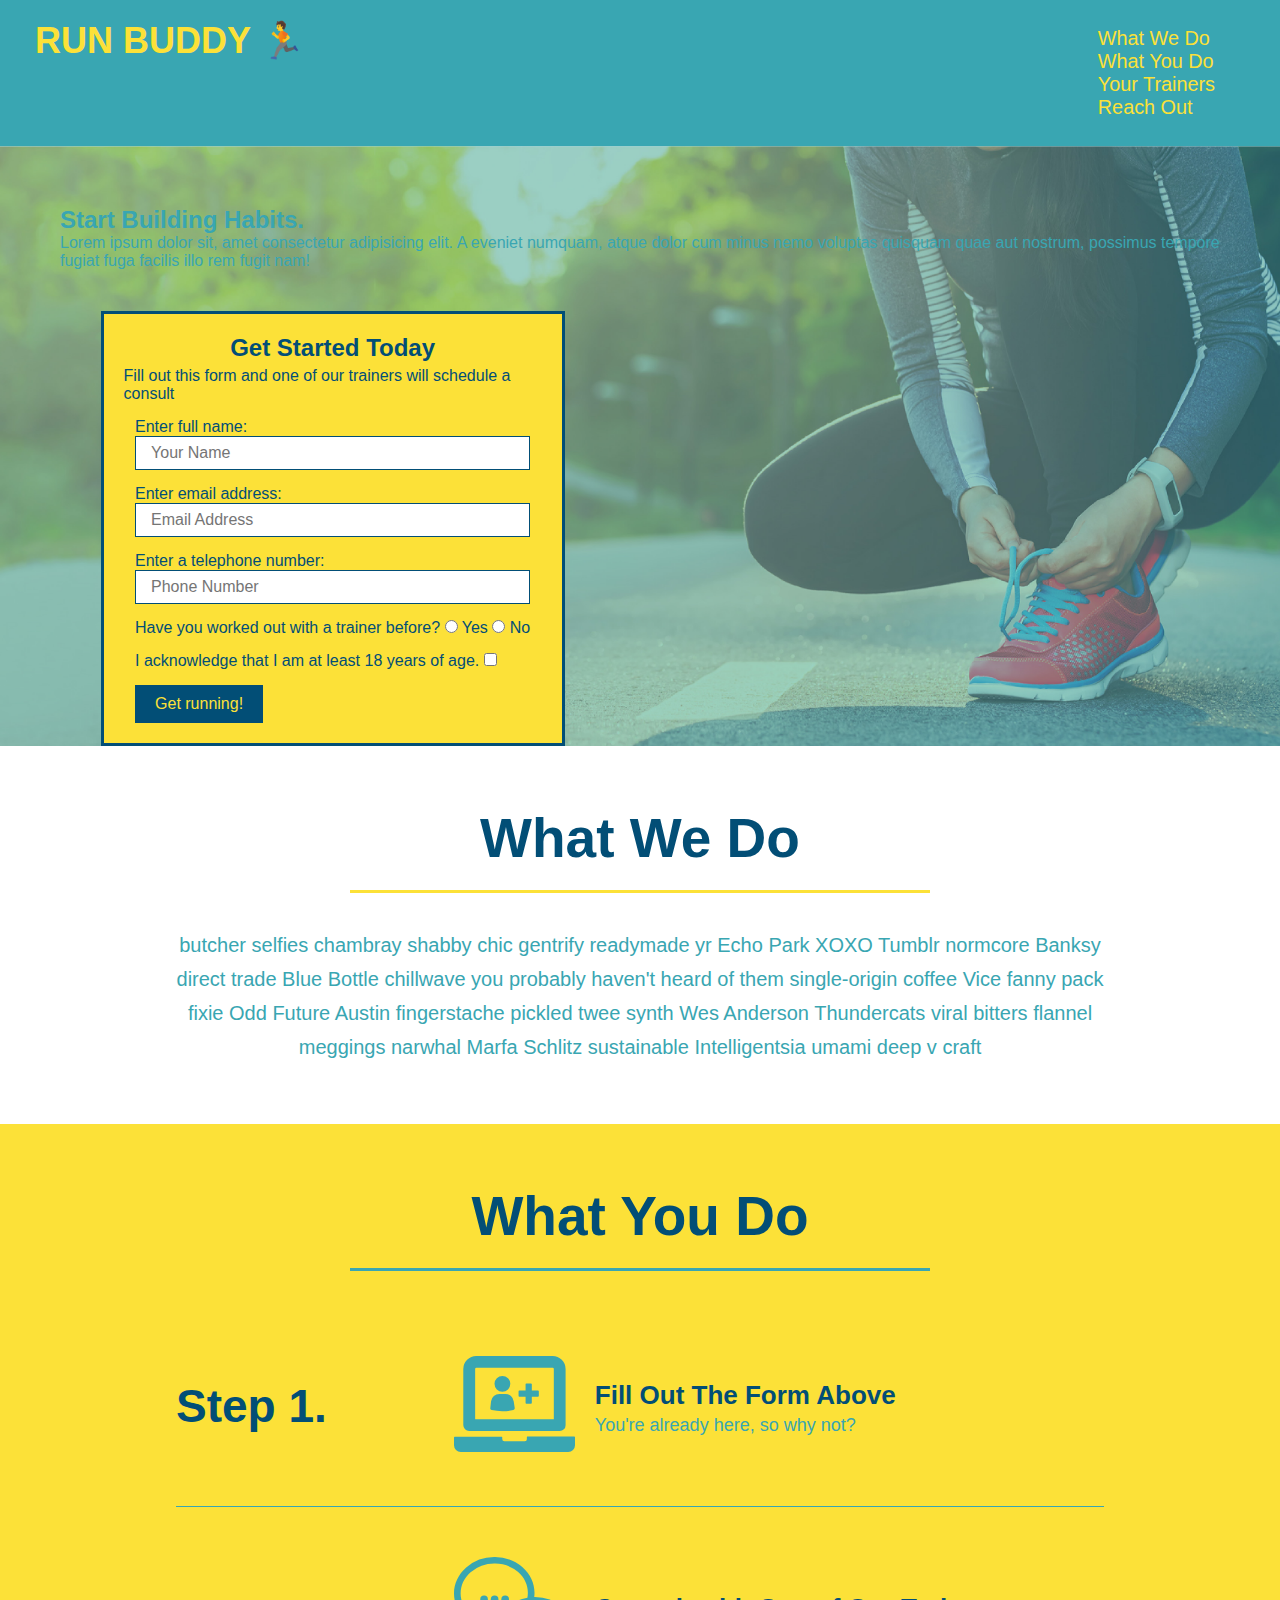
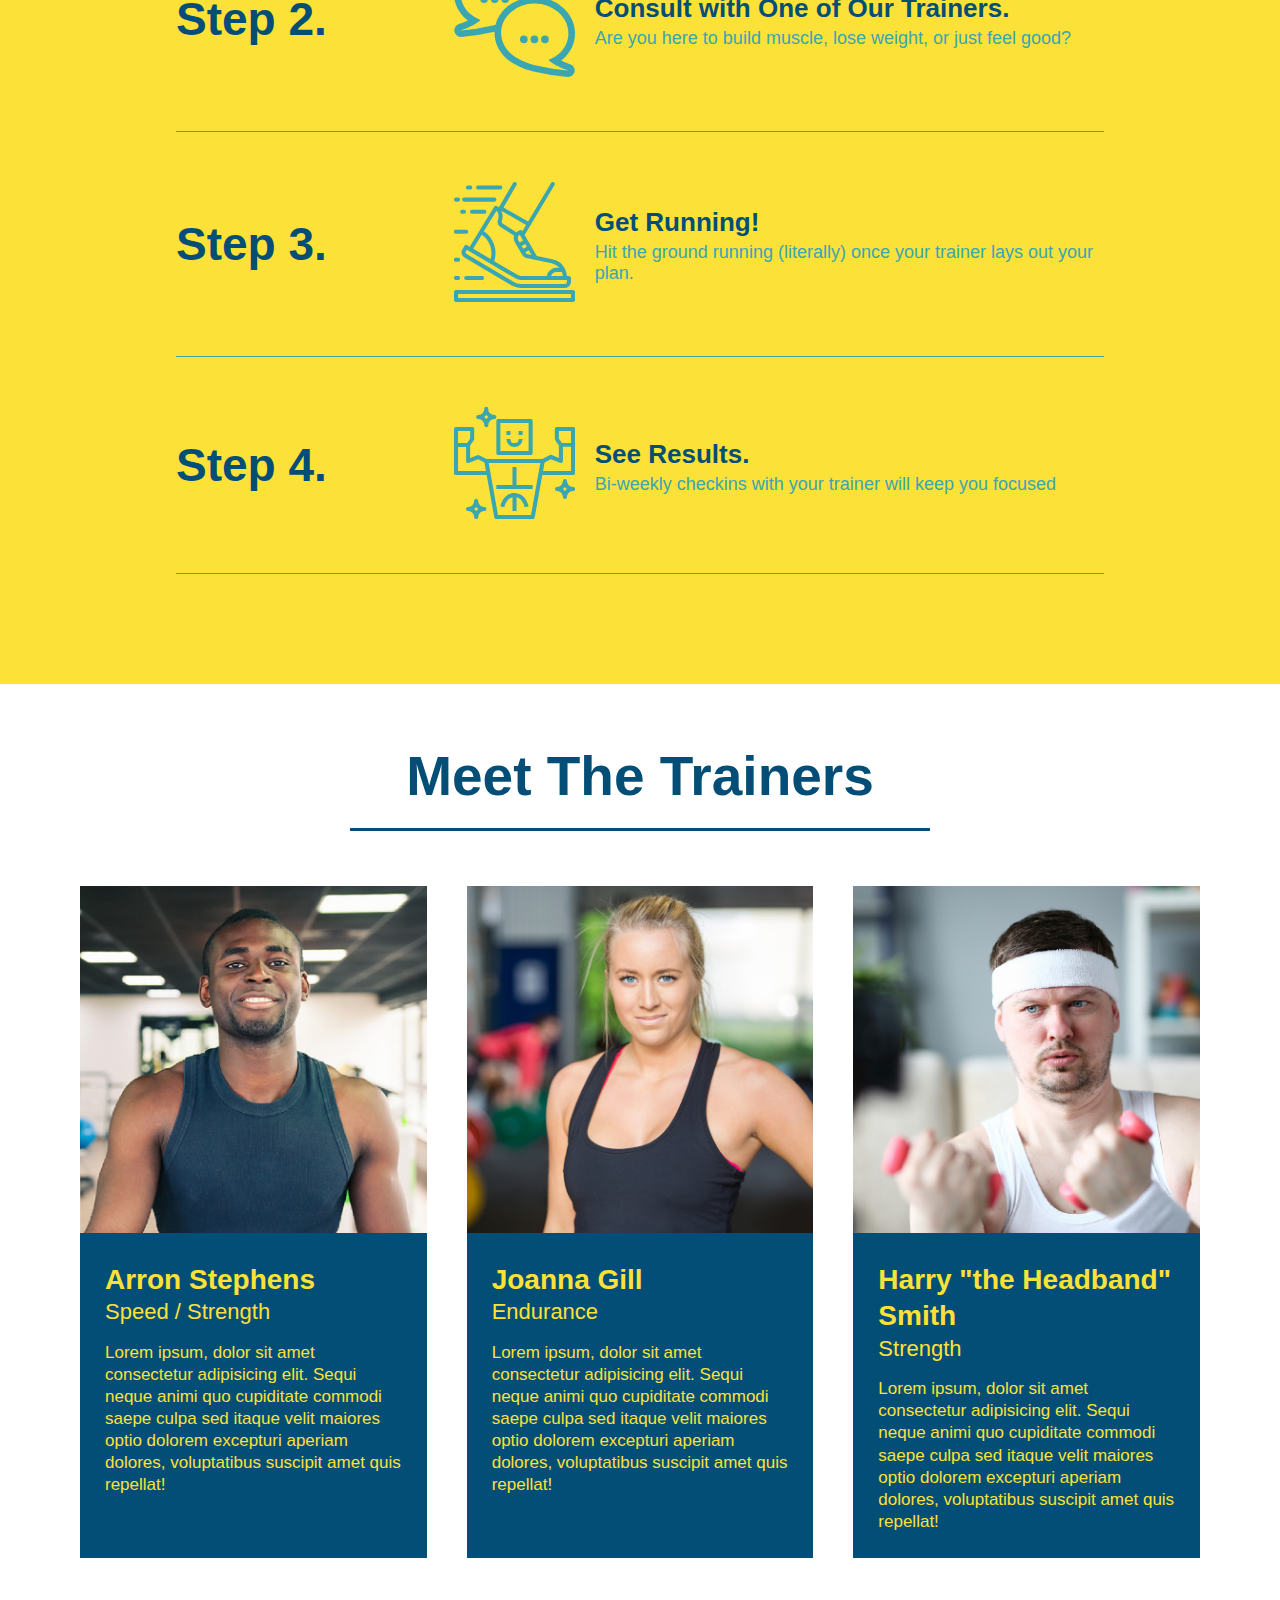
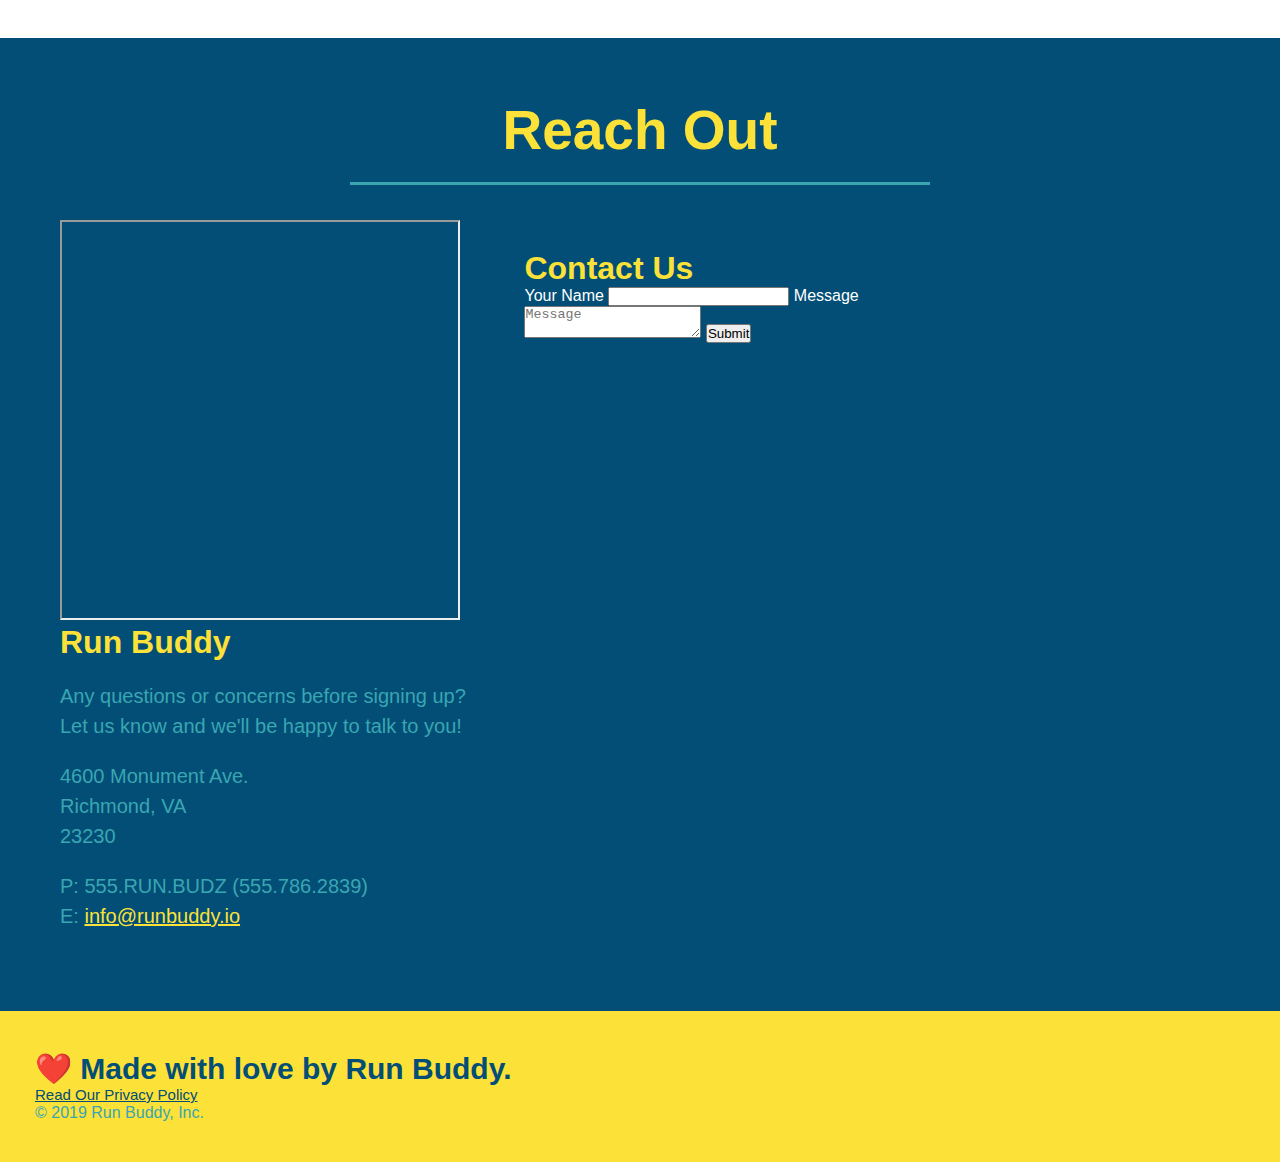
==== index.html @ 7b336208 "add flexbox to trainers" ====
<!DOCTYPE html>
<Html lang="en">
    <head>
      <meta charset="UTF-8" />
      <title>Run Buddy</title> 
     
    </head>

    <link rel="stylesheet" href="./assets/css/style.css"/>

        
    <body>
       
    <header>  
     <h1> 
        <a href="/">RUN BUDDY 🏃</a>
    </h1>
     <nav>
         <ul>
             <li>
                 <a href="#what-we_do">What We Do</a>
            </li>
            <li>
                <a href="#what-you-do">What You Do</a>
            </li>
            <li>
                <a href="#your-trainers">Your Trainers</a>
            </li>
            <li>
                <a href="#reach-out">Reach Out</a>
            </li>
         </ul>
     </nav>
    </header>

    <section class="hero">
        <div class=""hero-cta">
        <h2> Start Building Habits.</h2>
        <p>
          Lorem ipsum dolor sit, amet consectetur adipisicing elit. A eveniet numquam, atque dolor cum minus nemo voluptas quisquam quae aut nostrum, possimus tempore fugiat fuga facilis illo rem fugit nam!
         </p>
        </div>
        <div class="hero-form">
            <h3>Get Started Today</h3>

            <p>Fill out this form and one of our trainers will schedule a consult</p>
        
          <form>
            <label for="name">Enter full name:</label>
            <input type="text" placeholder="Your Name" name="name" id="name" class="form-input">

            <label for="email">Enter email address:</label>
            <input type="text" placeholder="Email Address" name="email" id="email" class="form-input">

            <label for="phone">Enter a telephone number:</label>
            <input type="text" placeholder="Phone Number" name="phone" id="phone" class="form-input">
            
            Have you worked out with a trainer before?
              <input type="radio" name=""trainer-confirm" id=""trainer-yes" />
              <label for=" "trainer-yes">Yes</label></label>
              <input type="radio" name="trainer-confirm" id="trainer-no" />
              <label for="trainer-no">No</label>
            </p>
            <p>
            <label for="checkbox" >
             I acknowledge that I am at least 18 years of age.
            </label>
            <input type="checkbox" name="age-confirm" id="checkbox" />
             </p>
              <button type="submit">
                Get running!
              </button>
        </form>  
        </div>           
    </section>
           
         
    <section id="what-you-do" class="intro">
      <div class="flex-row">
      <h2 class="section-title primary-border">What We Do</h2>
      </div>
      <div class="flex-row">
        <p>
          butcher selfies chambray shabby chic gentrify readymade yr Echo Park XOXO Tumblr normcore Banksy direct trade Blue Bottle chillwave you probably haven't heard of them single-origin coffee Vice fanny pack fixie Odd Future Austin fingerstache pickled twee synth Wes Anderson Thundercats viral bitters flannel meggings narwhal Marfa Schlitz sustainable Intelligentsia umami deep v craft
        </p>
      </div>
    </section>
    
    <section id="what-you-do" class="steps">
      <div class="flex-row">
      <h2 class="section-title secondary-border">What You Do</h2>
      </div>  

        <div class="step">
          <h3>Step 1.</h3>
          <div class="step-info">
            <div class="step-img">
              <img src="./assets/images/step-1.svg" alt="" />
            </div>
            <div class="step-text">
              <h4>Fill Out The Form Above</h4>
              <p>You're already here, so why not?</p>
            </div>
          </div>
        </div>
    
        <div class="step">
            <h3>Step 2. </h3>
            <div class="step-info">
              <div class="step-img">
                <img src="./assets/images/step-2.svg" alt="" />
              </div>
          <div class="step-text">    
            <h4>Consult with One of Our Trainers.</h4>
            <p>Are you here to build muscle, lose weight, or just feel good?</p>
          </div>
         </div> 
        </div>

        <div class="step">
          <h3>Step 3.</h3>
           <div class="step-info">
             <div class="step-img">
              <img src="./assets/images/step-3.svg" alt="" />
             </div>
           <div class="step-text"> 
             <h4>Get Running!</h4>
             <p>Hit the ground running (literally) once your trainer lays out your plan.</p>
          </div>
         </div>
         </div>
                   
          <div class="step">
            <h3>Step 4.</h3>
             <div class="step-info">
               <div class="step-img">
                <img src="./assets/images/step-4.svg" alt="" />
               </div>
              <div class="step-text"> 
               <h4>See Results.</h4> 
            <p>Bi-weekly checkins with your trainer will keep you focused</p>
          </div>
        </div>
        </div>

      </section>

   
    <section id="your-trainers">
    <h2 class="section-title primary-boarder">Meet The Trainers</h2>
    
    <div class="trainers"> 
      <article class="trainer">
      <img src="./assets/images/trainer-1.jpg" alt="Arron Stephens in his workout clothes, ready to pump iron" />
      <div class="trainer-bio">
        <h3 class="trainer-name">Arron Stephens</h3>
        <h4 class="trainer-role">Speed / Strength</h4>
        <p>
          Lorem ipsum, dolor sit amet consectetur adipisicing elit. Sequi neque animi quo cupiditate commodi saepe culpa sed
          itaque velit maiores optio dolorem excepturi aperiam dolores, voluptatibus suscipit amet quis repellat!
        </p>
      </div>
          </article>
      
          

     <article class="trainer">
      <img src="./assets/images/trainer-2.jpg" alt="Joanna Gill cooling off after a workout" />
      <div class="trainer-bio">
        <h3 class="trainer-name">Joanna Gill</h3>
        <h4 class="trainer-role">Endurance</h4>
        <p>
        Lorem ipsum, dolor sit amet consectetur adipisicing elit. Sequi neque animi quo cupiditate commodi saepe culpa sed
       itaque velit maiores optio dolorem excepturi aperiam dolores, voluptatibus suscipit amet quis repellat!
        </p>
       </div>
       </article>

     <article class="trainer">
     <img src="./assets/images/trainer-3.jpg" alt="Harry Smith wearing a headband and lifting comically small pink weights" />
      <div class="trainer-bio">
        <h3 class="trainer-name">Harry "the Headband" Smith</h3>
        <h4 class="trainer-role">Strength</h4>
        <p>
        Lorem ipsum, dolor sit amet consectetur adipisicing elit. Sequi neque animi quo cupiditate commodi saepe culpa sed
        itaque velit maiores optio dolorem excepturi aperiam dolores, voluptatibus suscipit amet quis repellat!
        </p>
      </div>
      </article>
         

    </section>

    <section id="reach-out" class="contact">
      <div class="flex-row">
      <h2 class="section-title secondary-border">
        Reach Out
      </h2>
    </div>
  </div>


      <div class=""contact-form">
        
      <div class="contact-info">       
        <iframe src="https://www.google.com/maps/embed?pb=!1m18!1m12!1m3!1d3162.1993518783265!2d-77.49518338440393!3d37.57392317979649!2m3!1f0!2f0!3f0!3m2!1i1024!2i768!4f13.1!3m3!1m2!1s0x89b1140d33030b47%3A0x11e197090e934dd6!2s4600%20Monument%20Ave%2C%20Richmond%2C%20VA%2023230!5e0!3m2!1sen!2sus!4v1646507983132!5m2!1sen!2sus"></iframe>
        <div>
        <h3> Contact Us</h3>
         <form>
         <label for="contact-name">Your Name</label>
         <input type="text" id="contact-name" placeholder=""Your Name"/>
  
         <label for="contact-message">Message</label>
         <textarea id="contact-message" placeholder="Message"></textarea>
  
         <button type="submit">Submit</button>
  
           </form>
          </div>
          
        <h3>Run Buddy</h3>
        <p>
          Any questions or concerns before signing up? 
          <br/>
          Let us know and we'll be happy to talk to you!
        </p>

        <address>
          4600 Monument Ave. <br/>
          Richmond, VA <br/>
          23230
       </address> 

        <p>
          P: 555.RUN.BUDZ (555.786.2839)<br/>
          E: <a href=mailto://info@runbuddy.io>info@runbuddy.io</a>
        </p>
        

        </div>
      </div>
    </section>

    <footer>
          <h2>❤️ Made with love by Run Buddy.</h2>
            <div>
            <a href="#">Read Our Privacy Policy</a><br/>
            &copy; 2019 Run Buddy, Inc.
         </div>
         </footer> 
        </h2>
    </footer>
    </body>
</Html>
---- assets/css/style.css ----
* {
  box-sizing: border-box;
  margin: 0;
  padding: 0;
}

body {
  color: #39a6b2;
  font-family: Helvetica, Arial, sans-serif;
}


header {
    width: 100%;
    padding: 20px 35px;
    background-color: #39a6b2;
    display: flex;
    justify-content: space-between;
    flex-wrap: wrap;
}

header h1 {
  font-weight: bold;
  margin: 0;
  font-size: 36px;
  color: #fce138
  }

  header a {
    text-decoration: none;
    color: #fce138;
  } 

header nav {
  margin: 7px 0;
}

header nav ul li {
  display: flex;
  flex-wrap: wrap;
  justify-content: space-between;
  align-items: center;
  list-style: none;
}

header nav ul li a {
  margin: 0 30px;
  font-weight: lighter;
  font-size: 1.55vw;
}

footer {
  background: #fce138;
  width: 100%;
  padding: 40px 35px;
  flex-wrap: wrap;
  justify-content: space-between;
}

footer h2 {
  color: #024e76;
  font-size: 30px;
  margin: 0;
}

footer span {
  line-height: 1.5;
  font-size: 15px;
}

footer a {
  color: #024e76;
  font-size: 15px;
}

section {
  padding: 60px;
}

.hero {
  background-image: url('../images/hero-bg.jpg');
  background-size: cover;
  background-position: center;
  height: 600px;
}

.hero-form {
  border: 3px solid #024e76;
  background-color: #fce138;
  padding: 20px;
  color: #024e76;
  display: flex;
  justify-content: center;
  flex-wrap: wrap;
  width: 40%;
  margin: 3.5%;
}

.hero-form h3 {
  font-size: 24px;
  margin: 0;
}
.hero-form p {
  margin: 5px 0 15px 0;
}

.form-input {
  border: 1px solid #024e76;
  display: block;
  padding: 7px 15px;
  font-size: 16px;
  color: #024e76;
  width: 100%;
  margin-bottom: 15px; 
}

.hero-form button {
  color: #fce138;
  background-color: #024e76;
  border: none;
  padding: 10px 20px;
  font-size: 16px;
} 

.hero-cta {
  width: 35%;
  text-align: right;
  margin: 3.5%;
  color: #fff;
  font-size: 18px;
  line-height: 1.3;
}

.hero-cta h2 {
  font-style: italic;
  font-size: 55px;
  color: #fce138;
}

.section-title {
  font-size: 55px;
  border-bottom: 3px solid;
  color: #024e76;
  padding-bottom: 20px;
  text-align: center;
  margin: 0 auto 35px auto;
  width: 50%;
}

.primary-border {
  border-color: #fce138;
}

.secondary-border {
  border-color: #39a6b2;
}


.intro p {
  line-height: 1.7;
  color: #39a6b2;
  width: 80%;
  margin: 0 auto;
  font-size: 20px;
  text-align: center;
}

.steps { 
  background: #fce138;
}

.step {
  margin: 50px auto;
  padding-bottom: 50px;
  width: 80%;
  border-bottom: 1px solid #39a6b2;
  display: flex;
  flex-wrap: wrap;
  align-items: center;
  justify-content: space-between;
}

.step h3 {
  color: #024e76;
  font-size: 46px;
  flex: 1 30%;
  
}

.step-info {
  flex: 2 70%;
  display: flex;
  flex-wrap: wrap;
  align-items: center;
}

.step-text p {
  color: #39a6b2;
  font-size: 18px;
}

.step-text h4 {
  font-size: 26px;
  line-height: 1.5;
  color: #024e76;
}

.step-img {
  flex: 1 12%;
  margin-right: 20px;
}

.step-img img {
  max-width: 100%;
}

.step-text {
  flex: 12;
}

.trainer {
  margin:20px;
  background: #024e76;
  color: #fce138;
  flex: 1;
}

.trainers {
  width: 100%;
  margin: 0 auto;
  display: flex;
  flex-wrap: wrap;
  justify-content: space-around;
}

 .trainer img {
  width: 35%;
  width: 100%;
}

.trainer-bio {
  padding: 25px;
  line-height: 1.3;
}

.trainer-bio h3 {
  font-size: 28px;
  }

.trainer-bio h4 {
  font-weight: 200;
  font-size: 22px;
  margin-bottom: 15px;
}

.trainer-bio p {
  font-size: 17px;
  }

 .contact {
   background: #024e76;
}

.contact h2 {
  color: #fce138;
}

.contact-info iframe {
  width: 400px;
  min-height: 400px;
}

.contact-info div {
  width: 410px;
  display: inline-block;
  vertical-align: top;
  text-align: left;
  margin: 30px 0 0 60px;
  color: white;
}

.contact-info h3 {
  color: #fce138;
  font-size: 32px;
}

.contact-info p, .contact-info address {
  margin: 20px 0;
  line-height: 1.5;
  font-size: 20px;
  font-style: normal;
}

.contact-info a {
  color: #fce138;
}

.text-left {
  text-align: left;
}

.text-right {
  text-align: right;
}

.flex-row {
  display: flex;
}
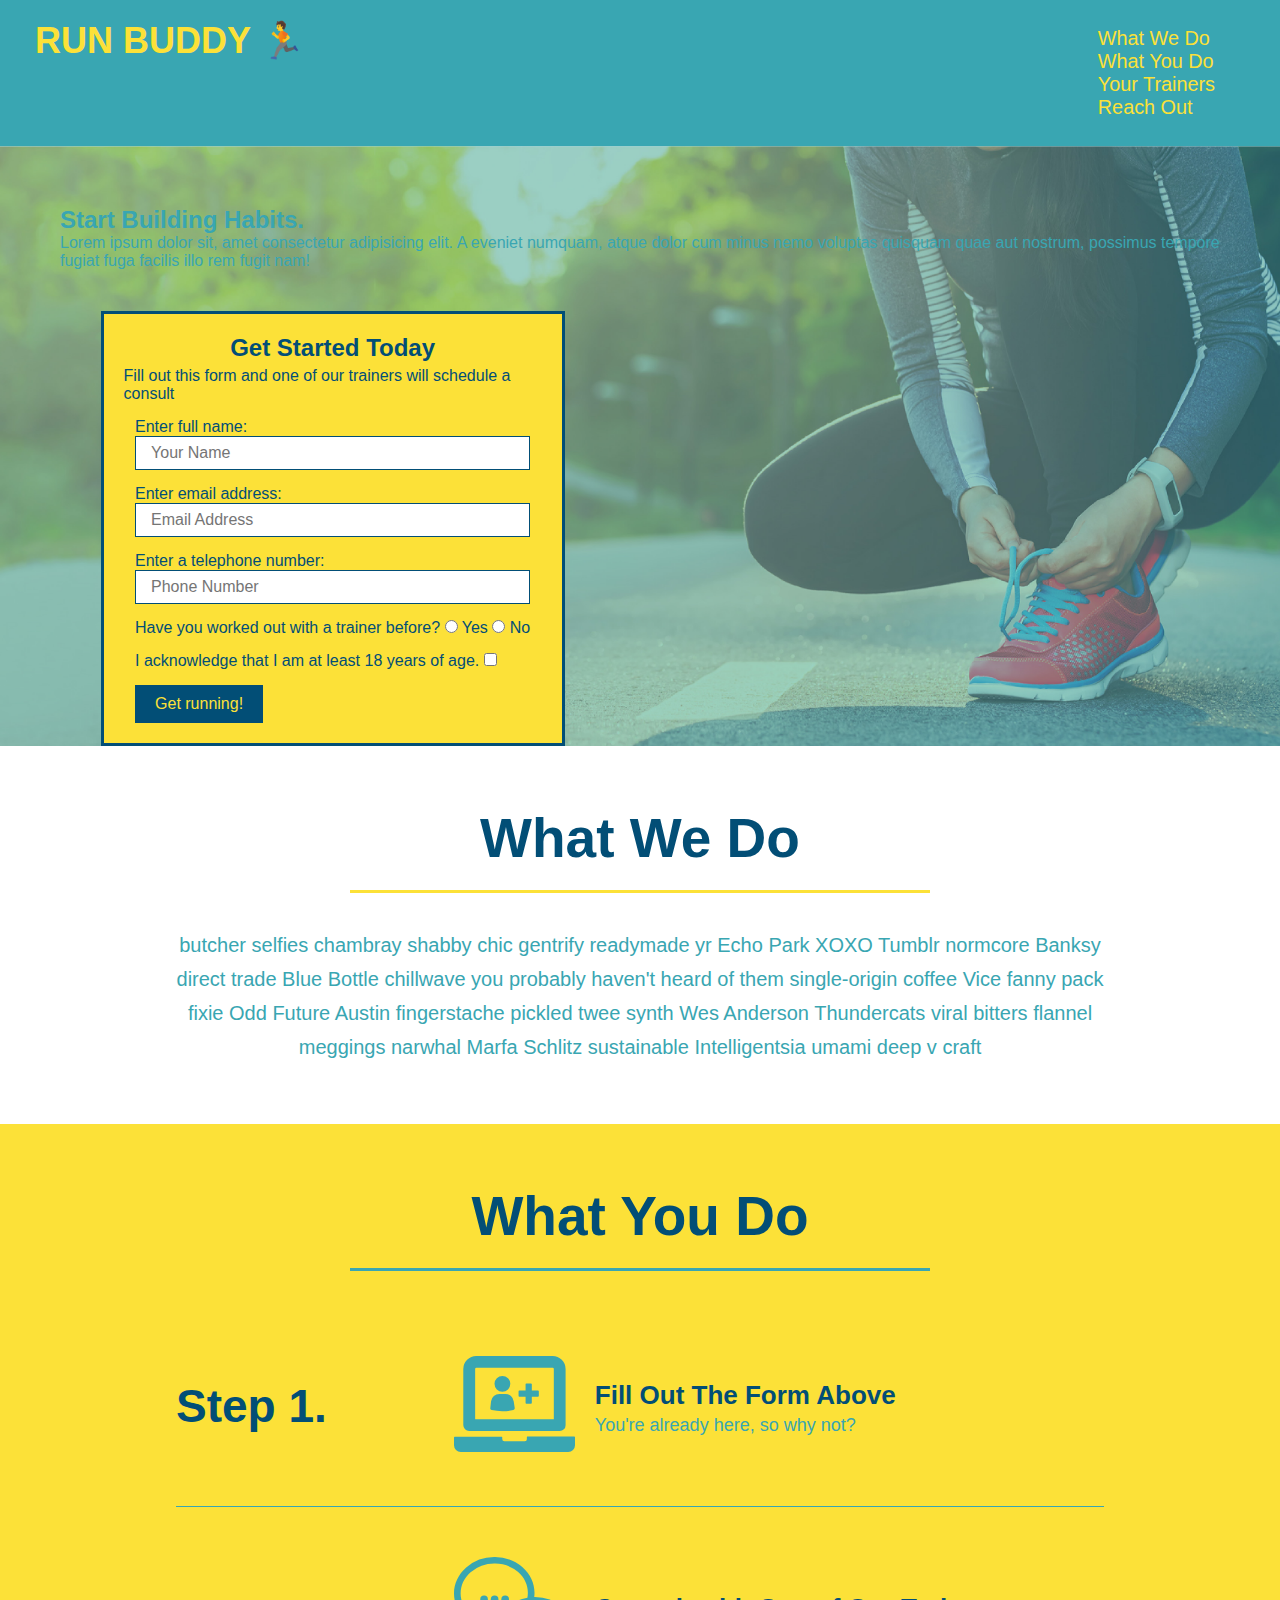
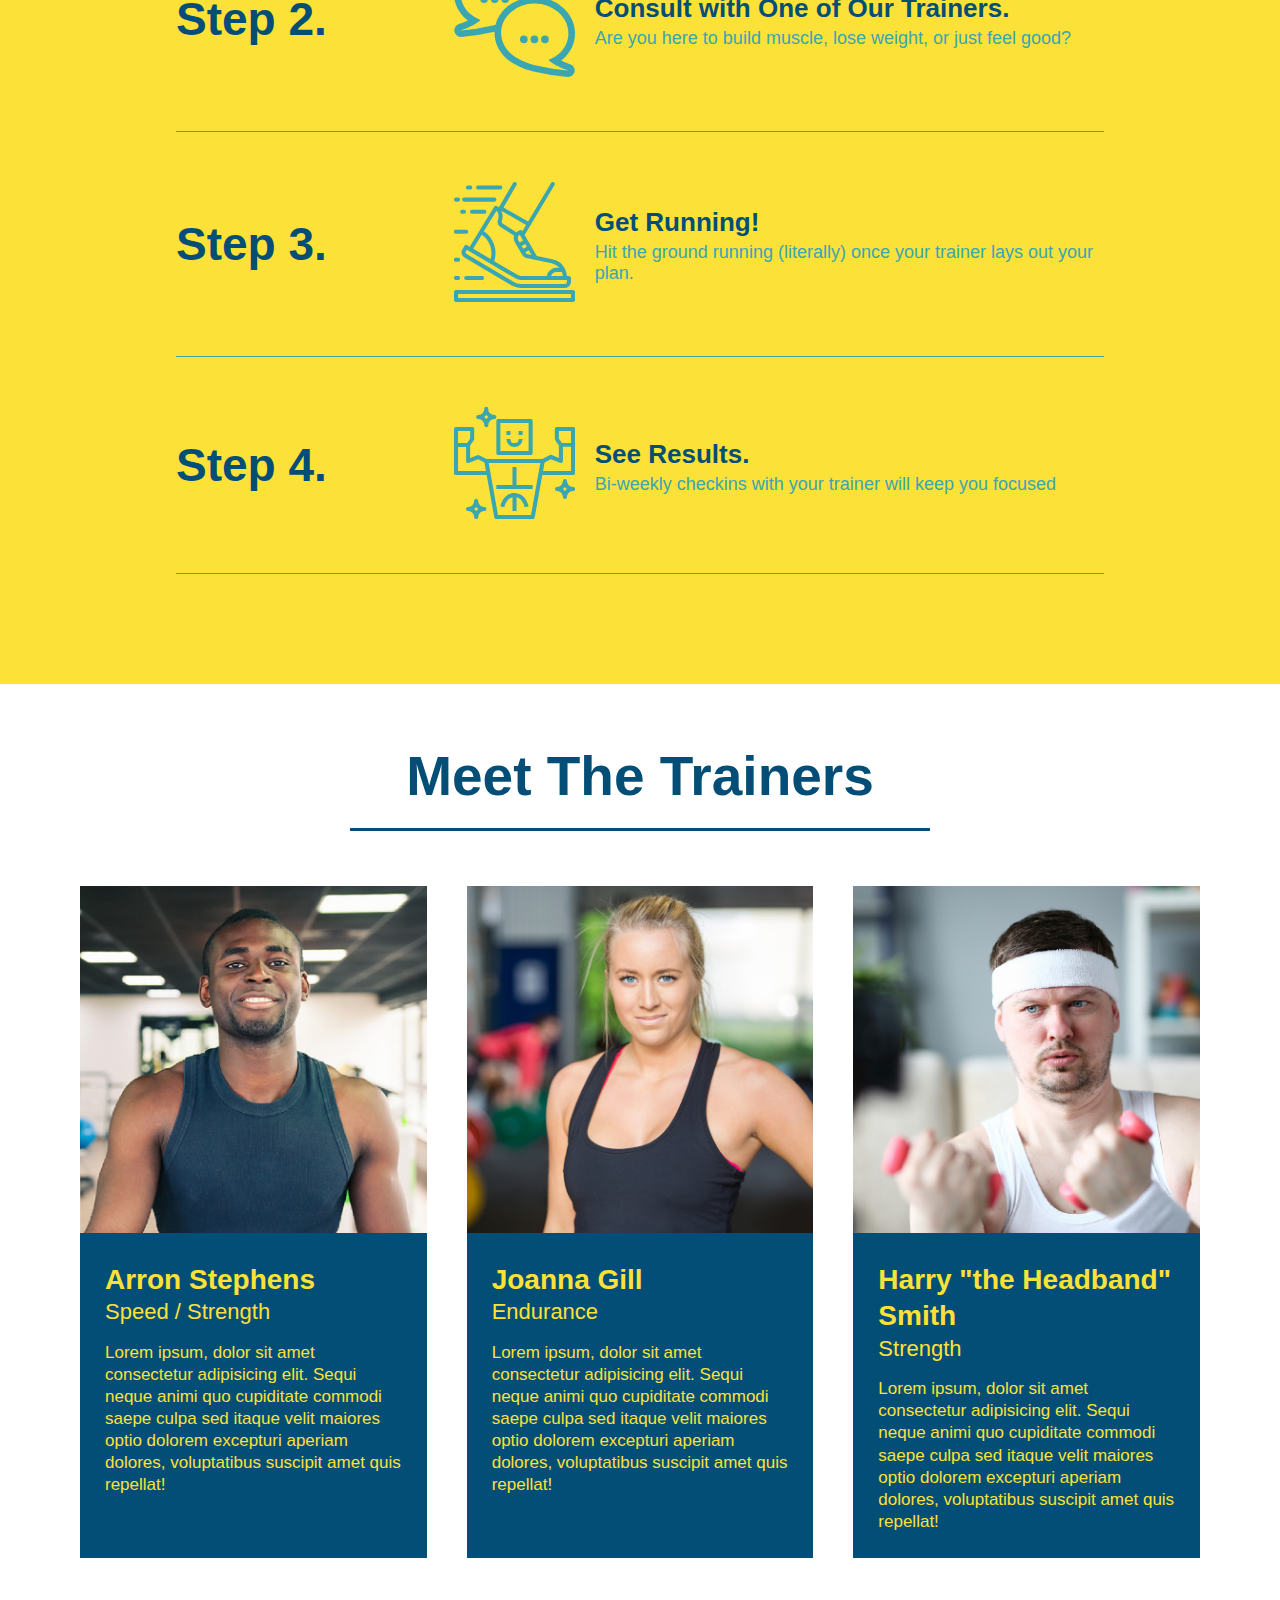
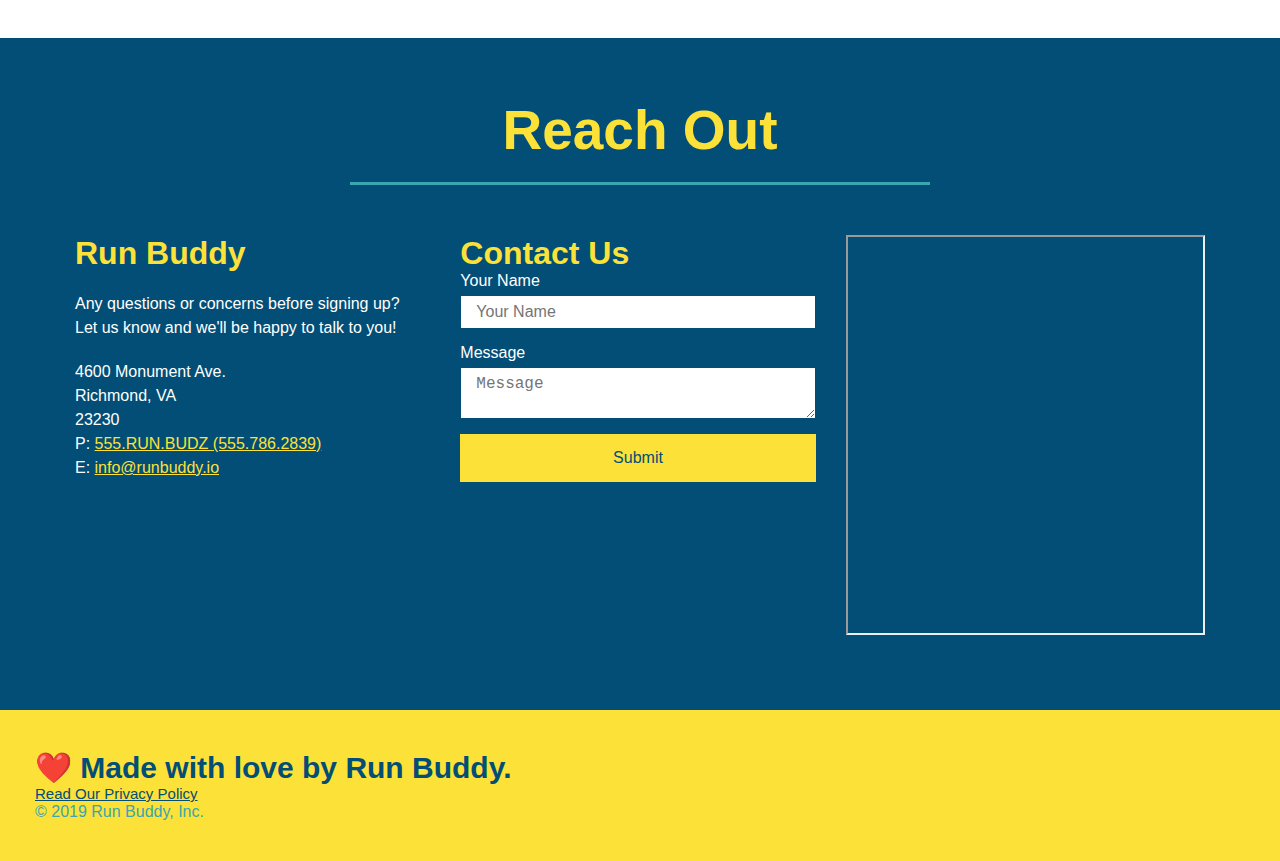
==== commit 5f464246: "add flexbox to contact" ====
--- a/index.html
+++ b/index.html
@@ -199,46 +199,48 @@
     </div>
   </div>
 
-
-      <div class=""contact-form">
-        
-      <div class="contact-info">       
-        <iframe src="https://www.google.com/maps/embed?pb=!1m18!1m12!1m3!1d3162.1993518783265!2d-77.49518338440393!3d37.57392317979649!2m3!1f0!2f0!3f0!3m2!1i1024!2i768!4f13.1!3m3!1m2!1s0x89b1140d33030b47%3A0x11e197090e934dd6!2s4600%20Monument%20Ave%2C%20Richmond%2C%20VA%2023230!5e0!3m2!1sen!2sus!4v1646507983132!5m2!1sen!2sus"></iframe>
-        <div>
-        <h3> Contact Us</h3>
-         <form>
-         <label for="contact-name">Your Name</label>
-         <input type="text" id="contact-name" placeholder=""Your Name"/>
   
-         <label for="contact-message">Message</label>
-         <textarea id="contact-message" placeholder="Message"></textarea>
-  
-         <button type="submit">Submit</button>
-  
-           </form>
-          </div>
-          
-        <h3>Run Buddy</h3>
-        <p>
-          Any questions or concerns before signing up? 
-          <br/>
-          Let us know and we'll be happy to talk to you!
-        </p>
-
-        <address>
-          4600 Monument Ave. <br/>
-          Richmond, VA <br/>
-          23230
-       </address> 
-
-        <p>
-          P: 555.RUN.BUDZ (555.786.2839)<br/>
-          E: <a href=mailto://info@runbuddy.io>info@runbuddy.io</a>
-        </p>
-        
-
-        </div>
-      </div>
+        <div class="contact-info">
+          <div>
+            <h3>Run Buddy</h3>
+            <p>
+              Any questions or concerns before signing up?
+              <br />
+              Let us know and we'll be happy to talk to you!
+            </p>
+        
+            <address>
+              4600 Monument Ave. <br />
+              Richmond, VA <br />
+              23230 <br />
+              P: <a href="tel:555.786.2839">555.RUN.BUDZ (555.786.2839)</a><br />
+              E: <a href="mailto://info@runbuddy.io">info@runbuddy.io</a>
+            </address>
+              
+          </div>
+        
+          <div class="contact-form">
+          <div>
+            <h3>Contact Us</h3>
+            <form>
+              <label for="contact-name">Your Name</label>
+              <input type="text" id="contact-name" placeholder="Your Name" />
+        
+              <label for="contact-message">Message</label>
+              <textarea id="contact-message" placeholder="Message"></textarea>
+        
+              <button type="submit">Submit</button>
+            </form>
+          </div>
+          </div>
+        
+        <iframe src="https://www.google.com/maps/embed?pb=!1m18!1m12!1m3!1d3162.1993518783265!2d-77.49518338440393!3d37.57392317979649!2m3!1f0!2f0!3f0!3m2!1i1024!2i768!4f13.1!3m3!1m2!1s0x89b1140d33030b47%3A0x11e197090e934dd6!2s4600%20Monument%20Ave%2C%20Richmond%2C%20VA%2023230!5e0!3m2!1sen!2sus!4v1646507983132!5m2!1sen!2sus">
+          </iframe>
+        </iframe>
+        </div>
+        </div>
+      </div>
+       
     </section>
 
     <footer>
--- a/assets/css/style.css
+++ b/assets/css/style.css
@@ -266,18 +266,20 @@
 }
 
 .contact-info iframe {
-  width: 400px;
-  min-height: 400px;
+   min-height: 400px;
+   flex: 1;
+   justify-content: space-between;
+}
+
+.contact-info {
+  display: flex;
+  justify-content: space-between;
+  flex-wrap: wrap;
 }
 
 .contact-info div {
-  width: 410px;
-  display: inline-block;
-  vertical-align: top;
-  text-align: left;
-  margin: 30px 0 0 60px;
-  color: white;
-}
+   color: white;
+  }
 
 .contact-info h3 {
   color: #fce138;
@@ -287,7 +289,7 @@
 .contact-info p, .contact-info address {
   margin: 20px 0;
   line-height: 1.5;
-  font-size: 20px;
+  font-size: 16px;
   font-style: normal;
 }
 
@@ -295,12 +297,30 @@
   color: #fce138;
 }
 
-.text-left {
-  text-align: left;
-}
-
-.text-right {
-  text-align: right;
+.contact-info > * {
+  flex: 1;
+  margin: 15px;
+}
+
+.contact-info input, .contact-form textarea {
+  border: 1px solid #024e76;
+  display: block;
+  padding: 7px 15px;
+  font-size: 16px;
+  color: #024e76;
+  width: 100%;
+  margin-bottom: 15px;
+  margin-top: 5px;
+}
+
+.contact-form button {
+  width: 100%;
+  border: none;
+  background: #fce138;
+  color: #024e76;
+  text-align: center;
+  padding: 15px 0;
+  font-size: 16px; 
 }
 
 .flex-row {
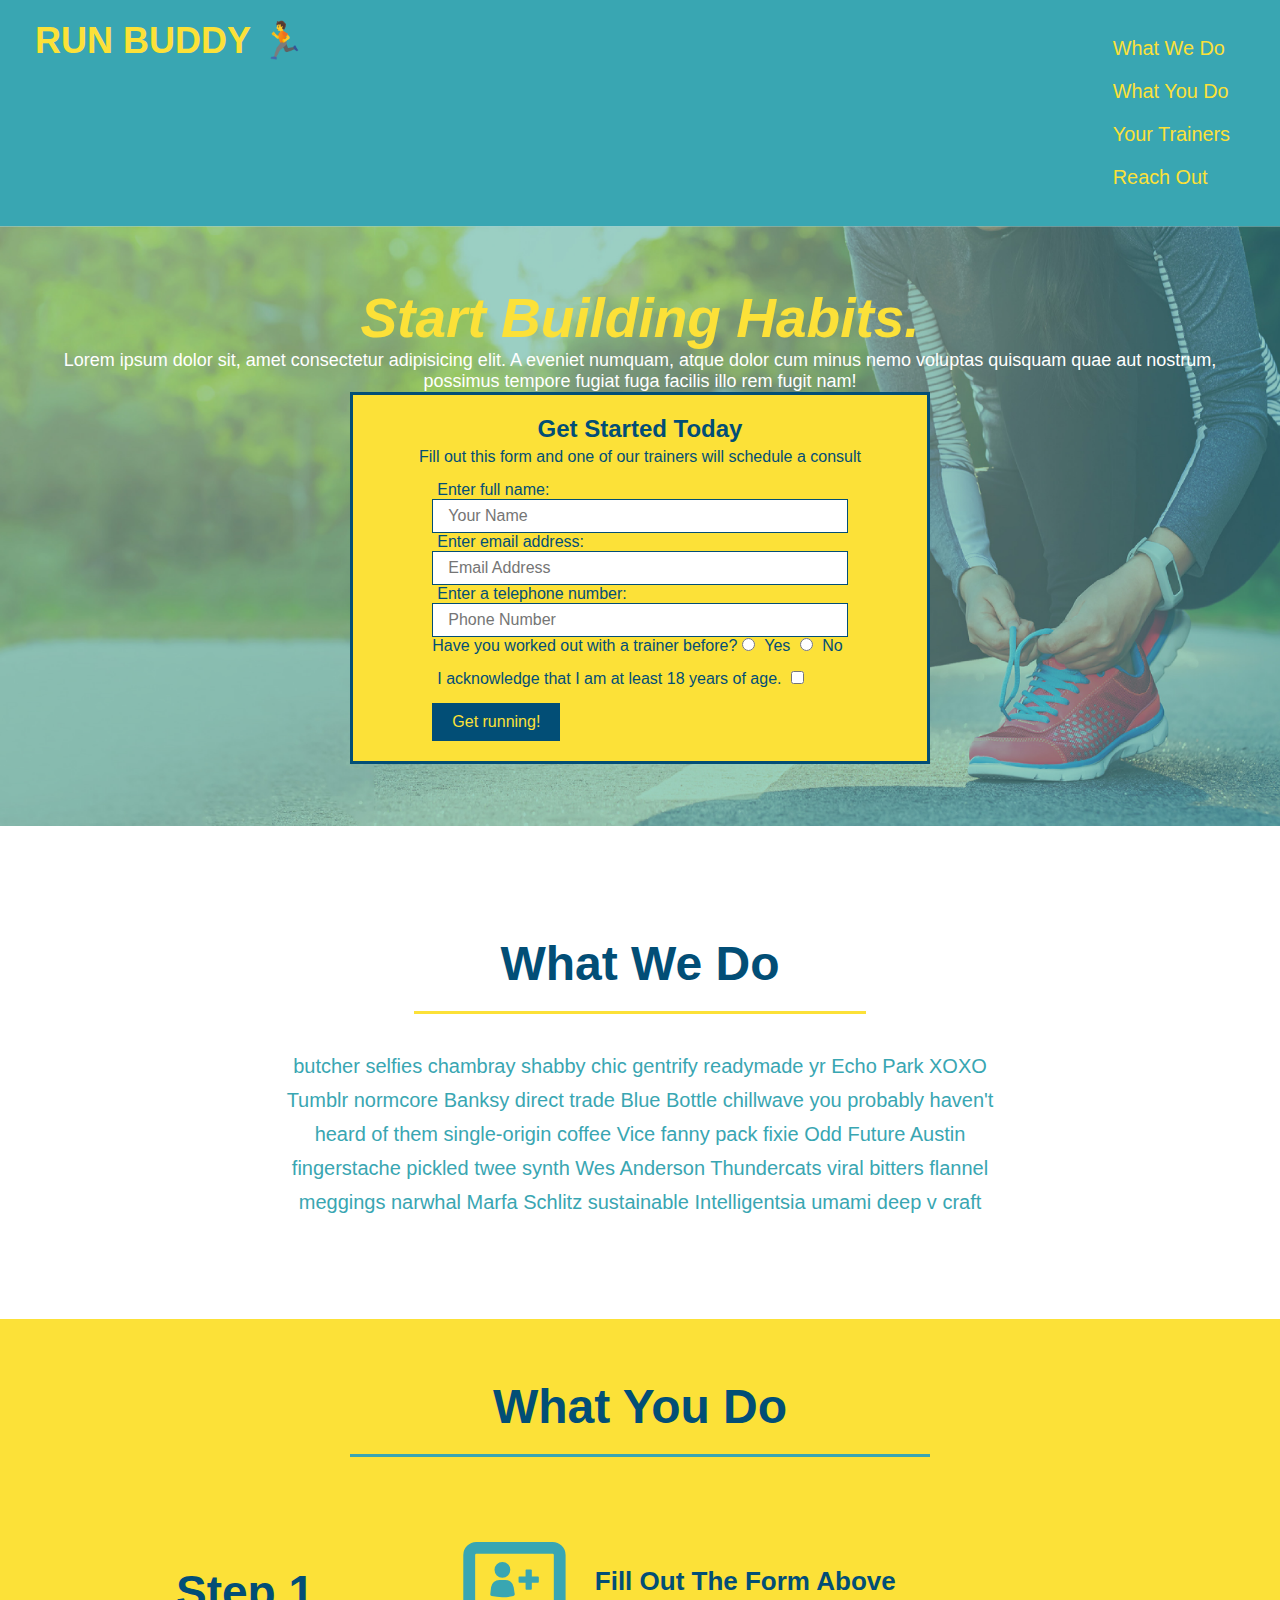
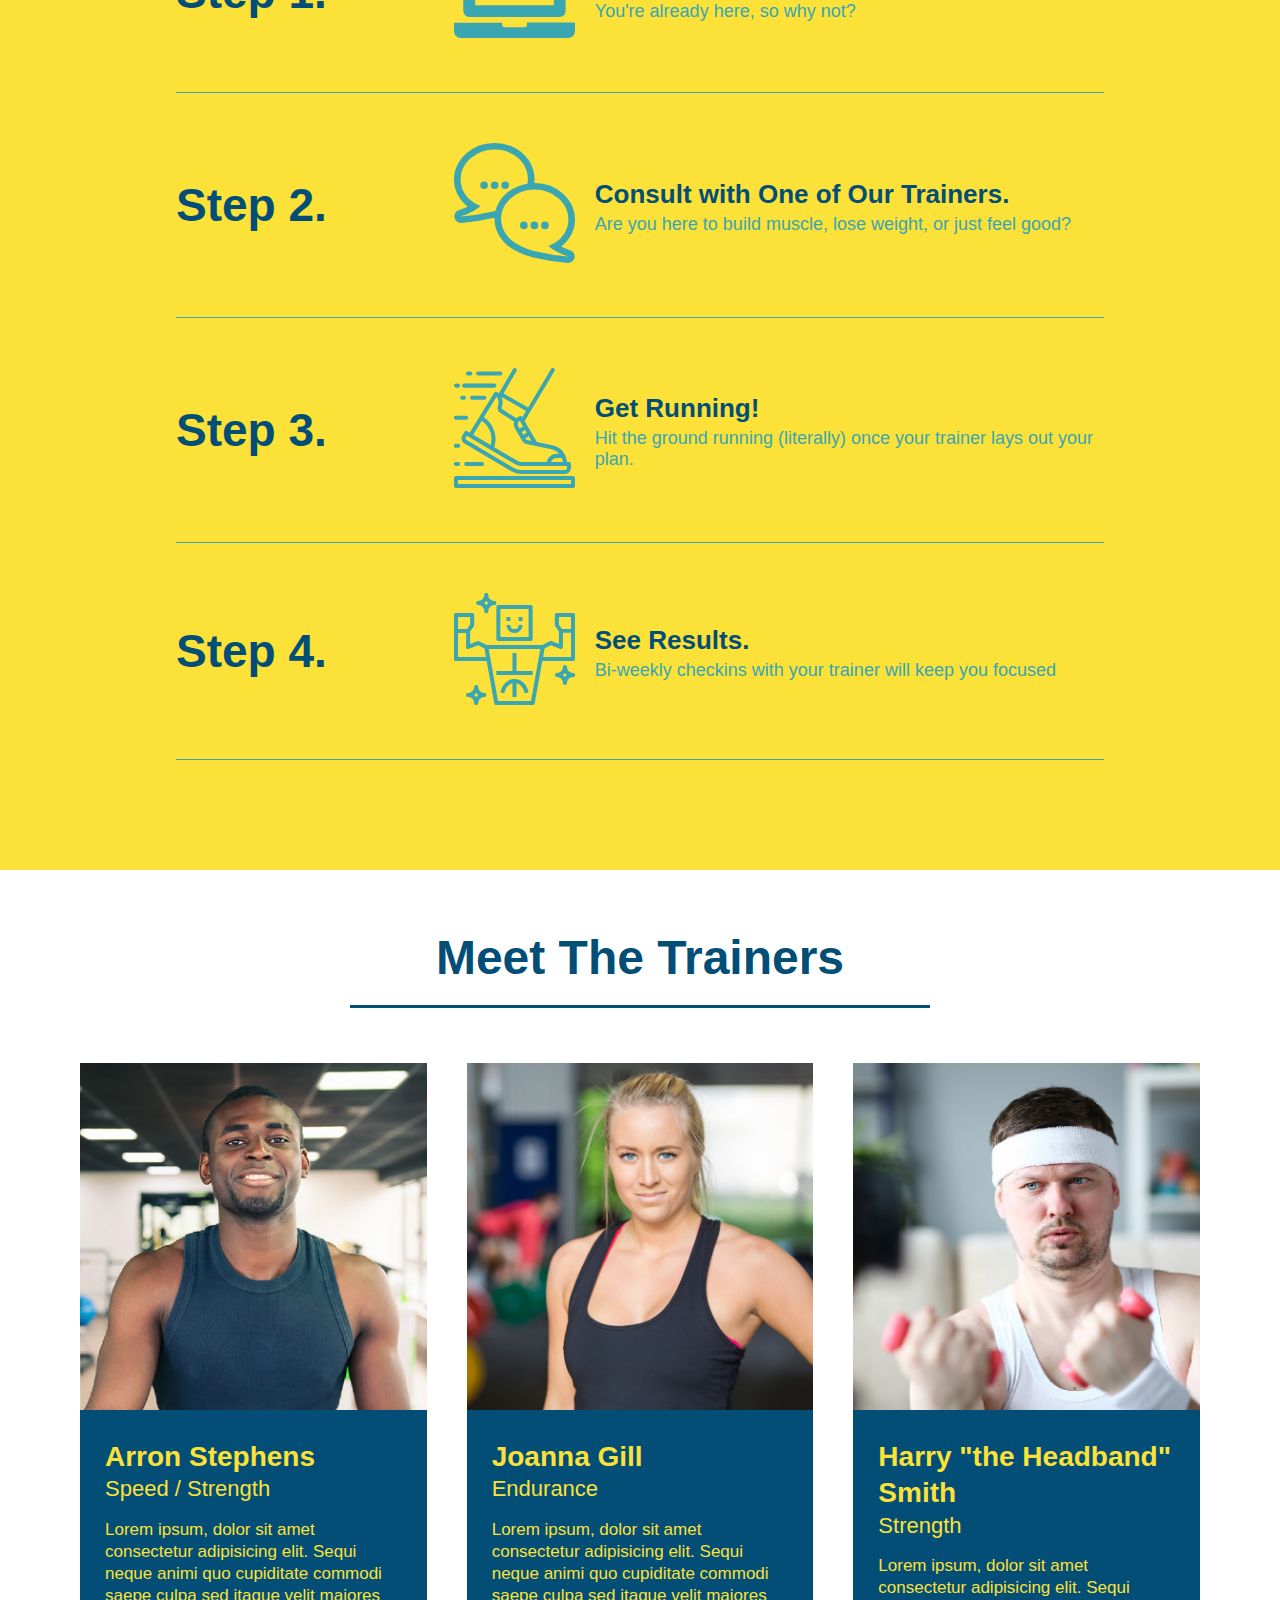
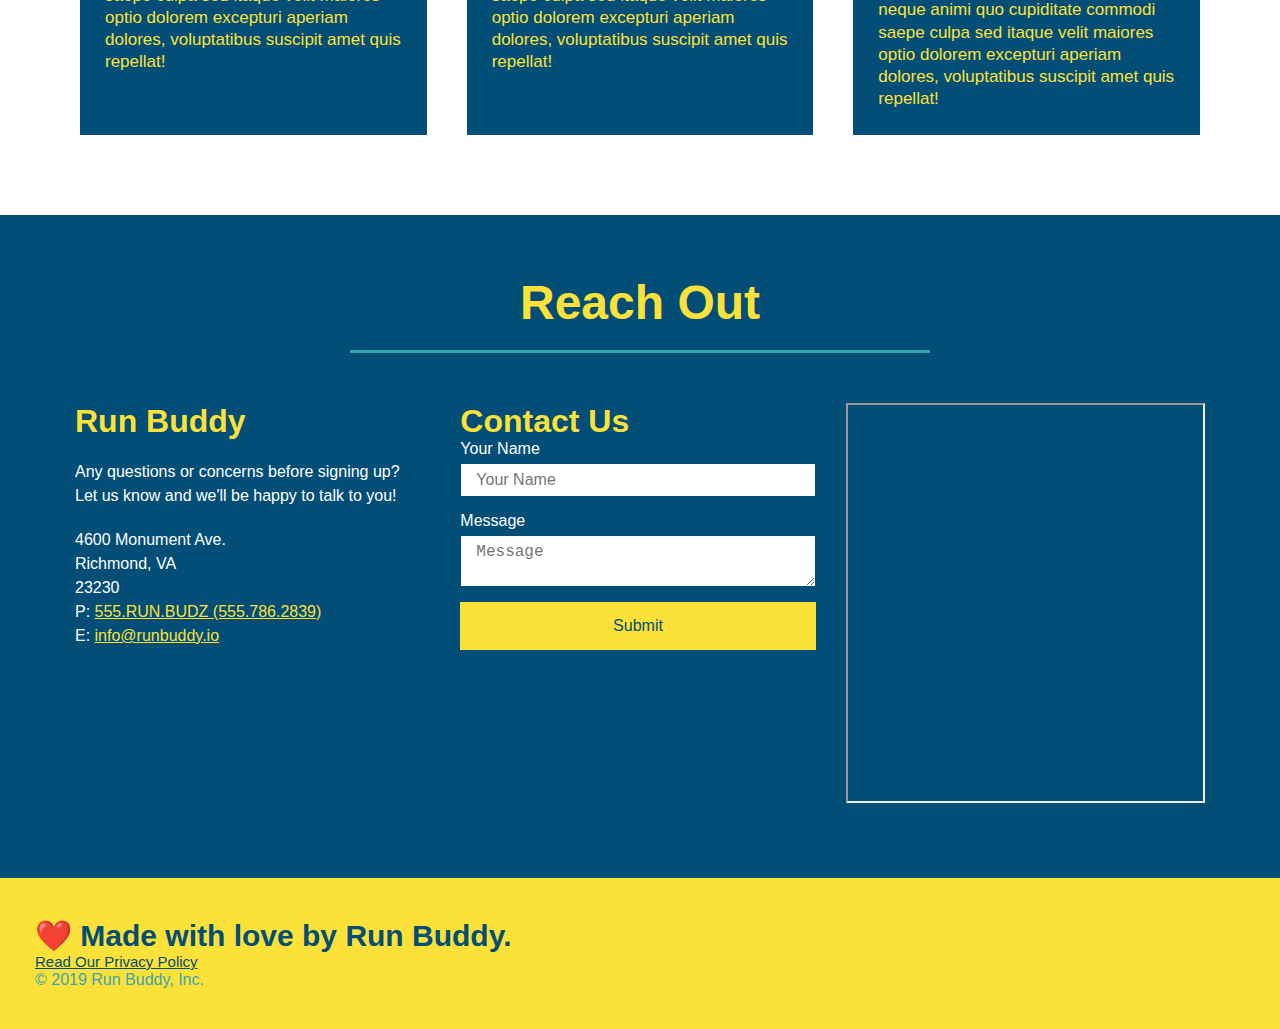
==== commit 17ffd173: "media quary" ====
--- a/index.html
+++ b/index.html
@@ -2,6 +2,7 @@
 <Html lang="en">
     <head>
       <meta charset="UTF-8" />
+      <meta name="viewport" content="width=device-width, initial-scale=1.0" />
       <title>Run Buddy</title> 
      
     </head>
@@ -34,7 +35,7 @@
     </header>
 
     <section class="hero">
-        <div class=""hero-cta">
+        <div class="hero-cta">
         <h2> Start Building Habits.</h2>
         <p>
           Lorem ipsum dolor sit, amet consectetur adipisicing elit. A eveniet numquam, atque dolor cum minus nemo voluptas quisquam quae aut nostrum, possimus tempore fugiat fuga facilis illo rem fugit nam!
@@ -71,19 +72,25 @@
                 Get running!
               </button>
         </form>  
-        </div>           
+        </div>     
+      </div>      
     </section>
            
          
-    <section id="what-you-do" class="intro">
-      <div class="flex-row">
+    <section id="what-we-do" class="intro">
+        <div class="flex row">
+        <div>
+      
       <h2 class="section-title primary-border">What We Do</h2>
-      </div>
-      <div class="flex-row">
+           
         <p>
           butcher selfies chambray shabby chic gentrify readymade yr Echo Park XOXO Tumblr normcore Banksy direct trade Blue Bottle chillwave you probably haven't heard of them single-origin coffee Vice fanny pack fixie Odd Future Austin fingerstache pickled twee synth Wes Anderson Thundercats viral bitters flannel meggings narwhal Marfa Schlitz sustainable Intelligentsia umami deep v craft
         </p>
       </div>
+        </div>
+      </section>
+    
+      
     </section>
     
     <section id="what-you-do" class="steps">
--- a/assets/css/style.css
+++ b/assets/css/style.css
@@ -44,7 +44,7 @@
 }
 
 header nav ul li a {
-  margin: 0 30px;
+  padding: 10px 15px;
   font-weight: lighter;
   font-size: 1.55vw;
 }
@@ -77,11 +77,26 @@
   padding: 60px;
 }
 
+/* HERO STYLES START */
 .hero {
   background-image: url('../images/hero-bg.jpg');
   background-size: cover;
   background-position: center;
   height: 600px;
+  align-items: flex-start;
+}
+.hero h2 {
+  font-size: 55px;
+  color: #fce138;
+  font-style: italic;
+  text-align: center;
+}
+
+.hero-cta p {
+  color: white;
+  font-size: 18px;
+  text-align: center;
+  
 }
 
 .hero-form {
@@ -90,10 +105,11 @@
   padding: 20px;
   color: #024e76;
   display: flex;
+  flex-wrap: wrap; 
+  width: 50%;
   justify-content: center;
-  flex-wrap: wrap;
-  width: 40%;
-  margin: 3.5%;
+  margin: auto;
+  
 }
 
 .hero-form h3 {
@@ -111,7 +127,11 @@
   font-size: 16px;
   color: #024e76;
   width: 100%;
-  margin-bottom: 15px; 
+  
+}
+
+.hero-form label {
+  margin: 0 5px;
 }
 
 .hero-form button {
@@ -122,23 +142,11 @@
   font-size: 16px;
 } 
 
-.hero-cta {
-  width: 35%;
-  text-align: right;
-  margin: 3.5%;
-  color: #fff;
-  font-size: 18px;
-  line-height: 1.3;
-}
-
-.hero-cta h2 {
-  font-style: italic;
-  font-size: 55px;
-  color: #fce138;
-}
+
+/* HERO STYLES END */
 
 .section-title {
-  font-size: 55px;
+  font-size: 48px;
   border-bottom: 3px solid;
   color: #024e76;
   padding-bottom: 20px;
@@ -155,7 +163,16 @@
   border-color: #39a6b2;
 }
 
-
+.intro {
+  text-align: center;
+  margin: 50px auto;
+  padding-bottom: 50px;
+  width: 80%;
+  display: flex;
+  flex-wrap: wrap;
+  align-items: center;
+  justify-content: space-between;
+}
 .intro p {
   line-height: 1.7;
   color: #39a6b2;
@@ -325,4 +342,111 @@
 
 .flex-row {
   display: flex;
+}
+
+@media screen and (max-width: 980px) {
+  header {
+    padding-bottom: 0;
+    justify-content: center;
+  }
+
+  header h1 {
+    width: 100%;
+    text-align: center;
+  }
+
+  header nav ul {
+    margin-top: 20px;
+    width: 100%;
+    justify-content: center;
+  }
+
+  header nav ul li a {
+    font-size: 20px;
+  }
+
+  footer h2, footer div {
+    text-align: center;
+    width: 100%;
+  }
+  .hero-cta, .hero-form {
+    width: 100%;
+  }
+  
+  .hero-cta {
+    text-align: center;
+  }
+
+  .section-title {
+    width: 80%;
+  }
+  
+  .trainer {
+    flex: 0 70%;
+  }
+  
+  .contact-info iframe{
+    flex: 1 100%;
+  }
+
+}
+
+@media screen and (max-width: 768px) {
+
+  section {
+    padding: 30px 15px;
+  }
+
+  .step h3 {
+    flex: 1 100%;
+    text-align: center;
+  }
+
+  .step-info {
+    flex: 2 100%;
+    text-align: center;
+    justify-content: center;
+  }
+
+  .step-img {
+    flex: 0 32%;
+    margin-right: 0;
+    margin-top: 15px;
+    margin-bottom: 15px;
+  }
+
+  .step-text {
+    flex: 100%;  
+  }
+
+}
+
+@media screen and (max-width: 575px) {
+
+  .hero-form button {
+    width: 100%;
+  }
+
+  .section-title {
+    width: 95%;
+  }
+
+  .intro p {
+    width: 100%;
+  }
+
+  .trainer {
+    flex: 0 100%;
+  }
+
+  .contact-info {
+    text-align: center;
+  }
+
+  .contact-info > * {
+    flex: 0 100%;
+  }
+  .contact-form {
+    order: 3;
+  }
 }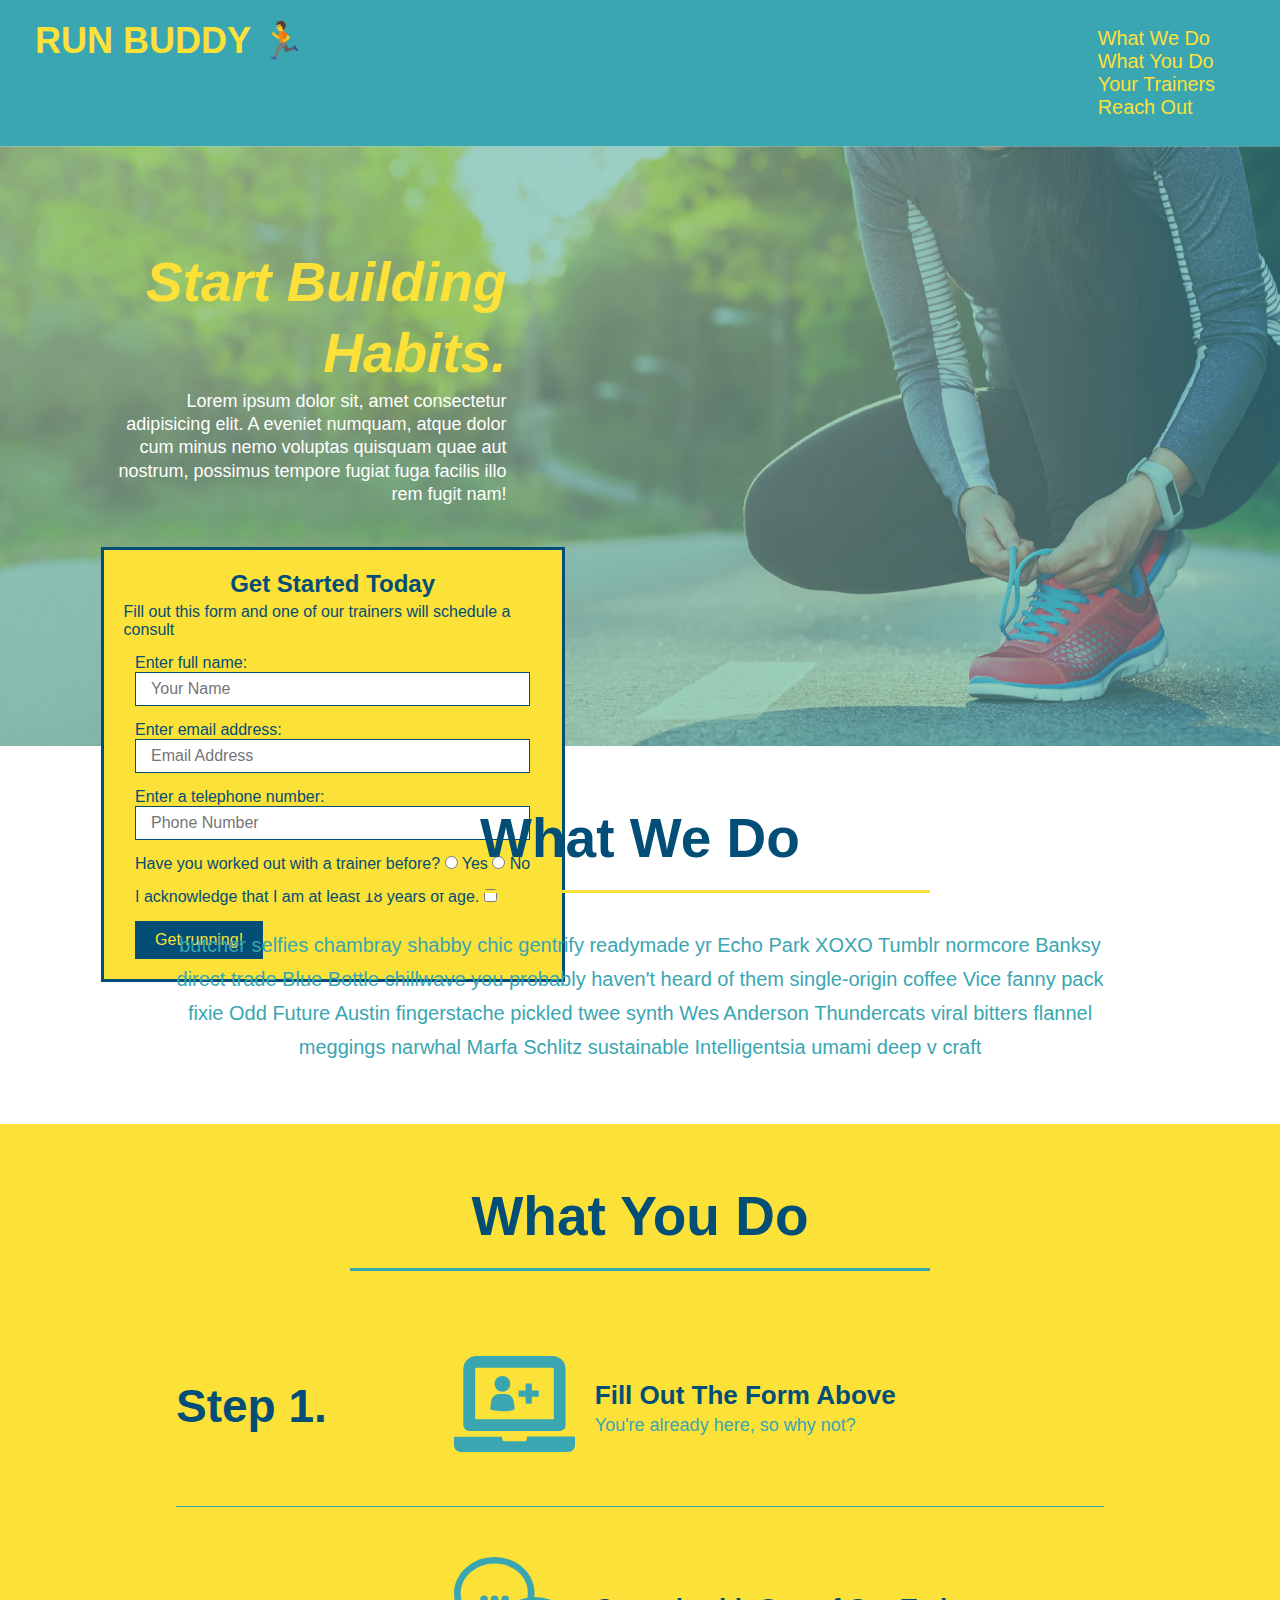
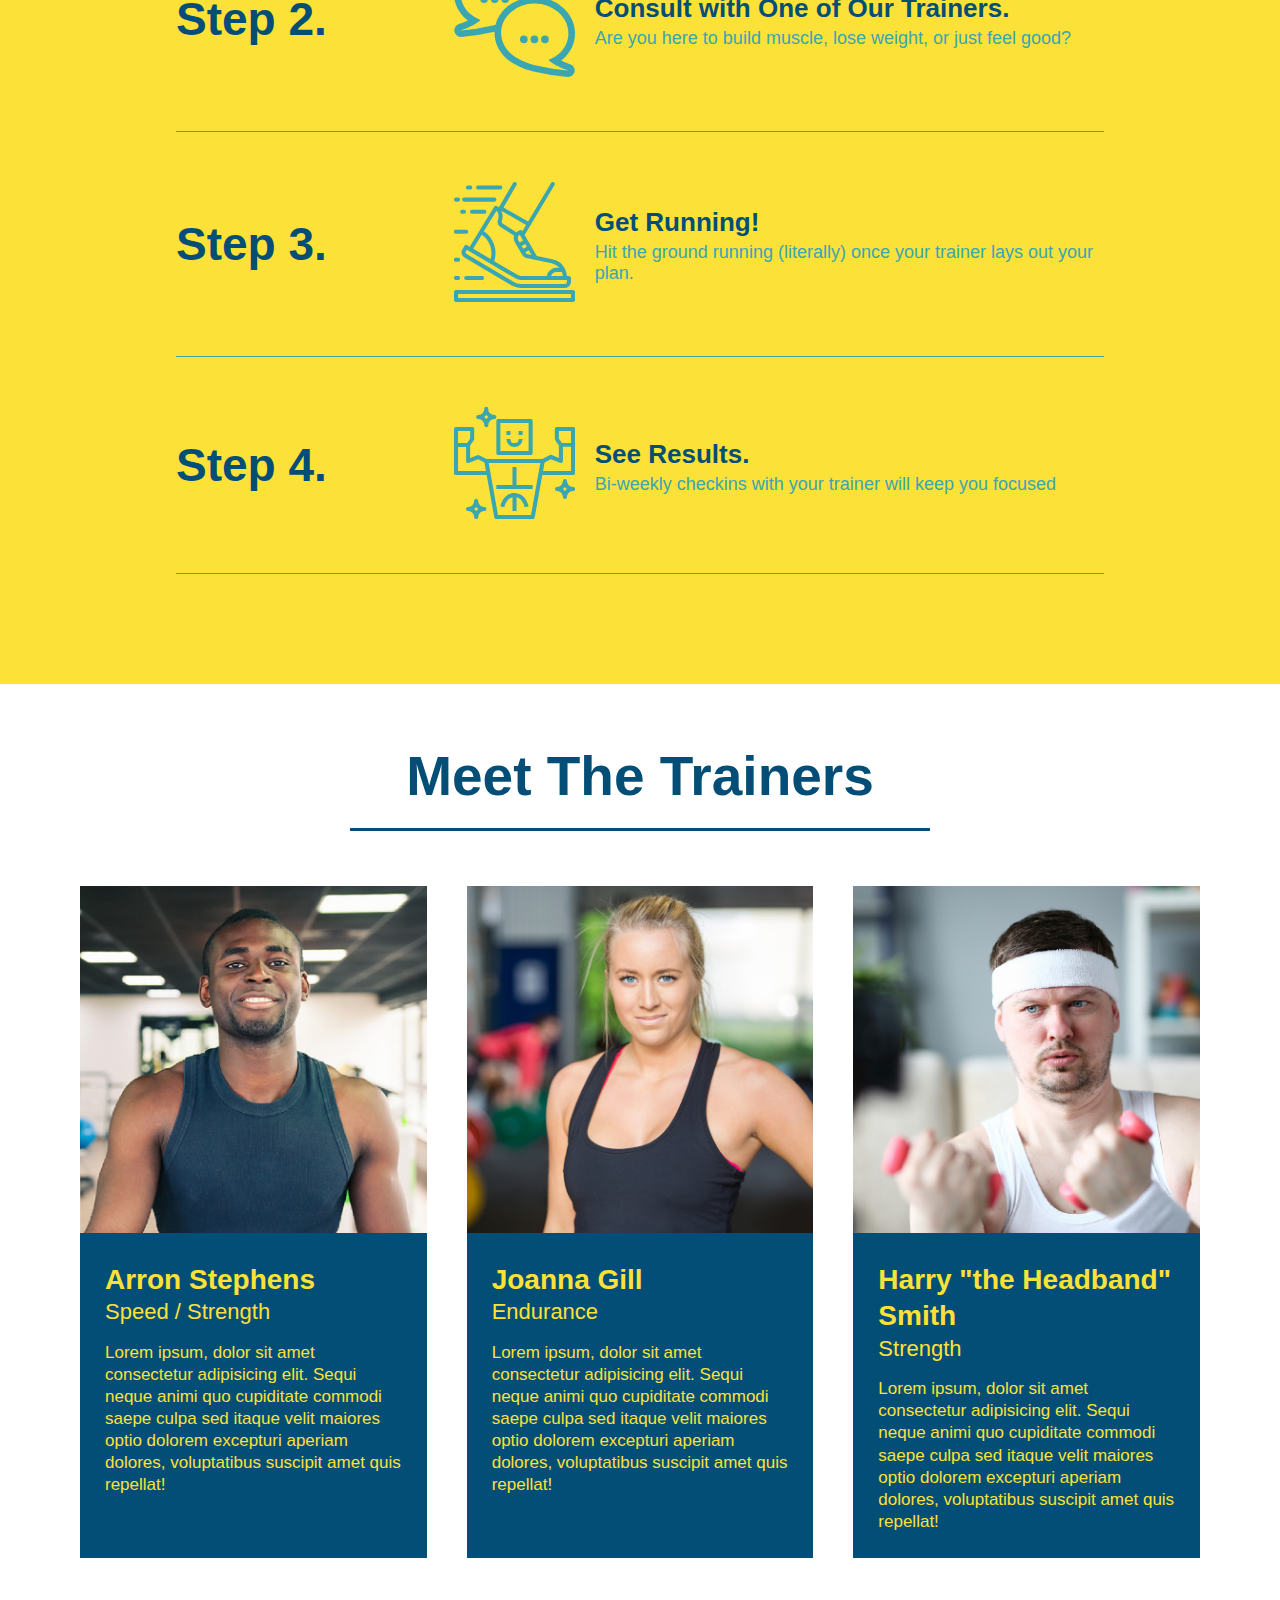
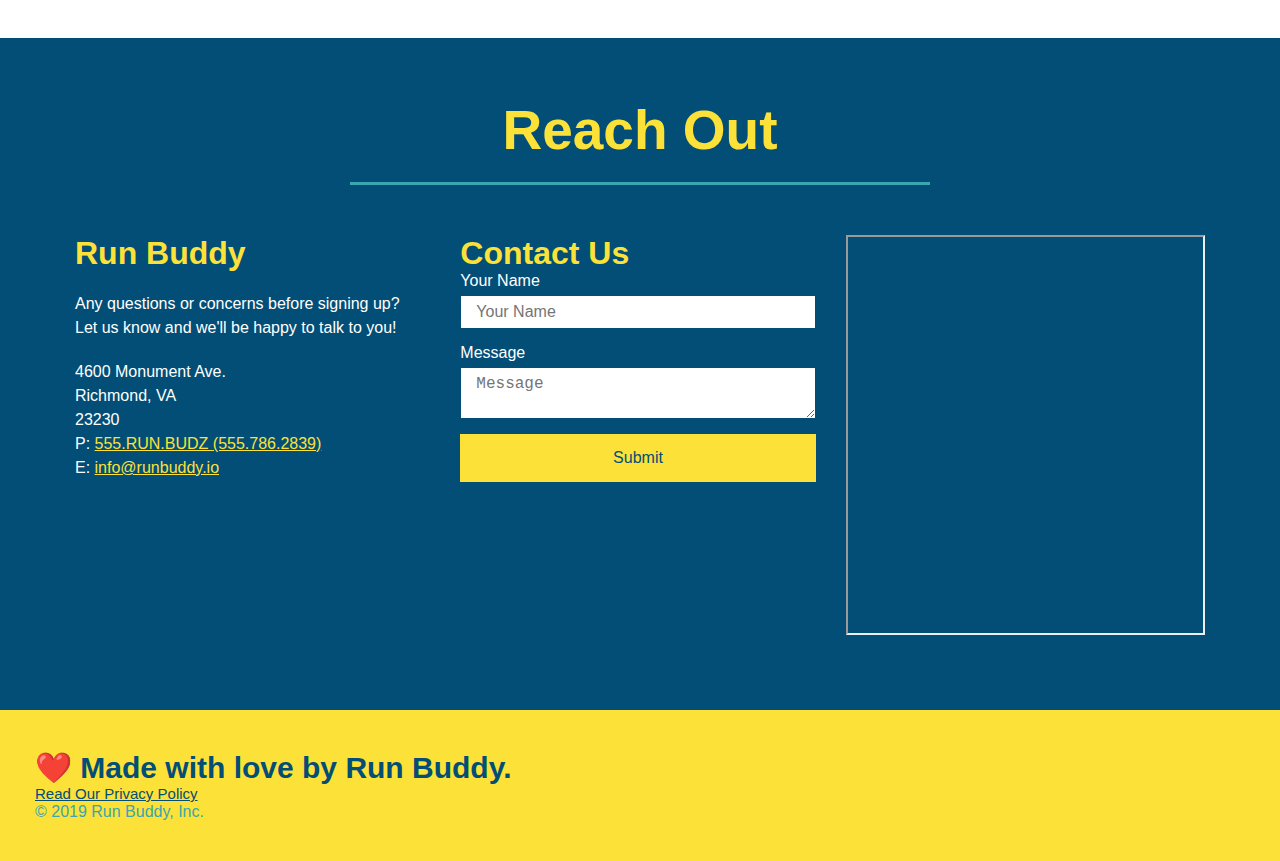
==== commit 1a297c51: "start" ====
--- a/index.html
+++ b/index.html
@@ -2,7 +2,6 @@
 <Html lang="en">
     <head>
       <meta charset="UTF-8" />
-      <meta name="viewport" content="width=device-width, initial-scale=1.0" />
       <title>Run Buddy</title> 
      
     </head>
@@ -72,25 +71,19 @@
                 Get running!
               </button>
         </form>  
-        </div>     
-      </div>      
+        </div>           
     </section>
            
          
-    <section id="what-we-do" class="intro">
-        <div class="flex row">
-        <div>
-      
+    <section id="what-you-do" class="intro">
+      <div class="flex-row">
       <h2 class="section-title primary-border">What We Do</h2>
-           
+      </div>
+      <div class="flex-row">
         <p>
           butcher selfies chambray shabby chic gentrify readymade yr Echo Park XOXO Tumblr normcore Banksy direct trade Blue Bottle chillwave you probably haven't heard of them single-origin coffee Vice fanny pack fixie Odd Future Austin fingerstache pickled twee synth Wes Anderson Thundercats viral bitters flannel meggings narwhal Marfa Schlitz sustainable Intelligentsia umami deep v craft
         </p>
       </div>
-        </div>
-      </section>
-    
-      
     </section>
     
     <section id="what-you-do" class="steps">
--- a/assets/css/style.css
+++ b/assets/css/style.css
@@ -24,7 +24,7 @@
   margin: 0;
   font-size: 36px;
   color: #fce138
-  }
+}
 
   header a {
     text-decoration: none;
@@ -44,7 +44,7 @@
 }
 
 header nav ul li a {
-  padding: 10px 15px;
+  margin: 0 30px;
   font-weight: lighter;
   font-size: 1.55vw;
 }
@@ -77,26 +77,11 @@
   padding: 60px;
 }
 
-/* HERO STYLES START */
 .hero {
   background-image: url('../images/hero-bg.jpg');
   background-size: cover;
   background-position: center;
   height: 600px;
-  align-items: flex-start;
-}
-.hero h2 {
-  font-size: 55px;
-  color: #fce138;
-  font-style: italic;
-  text-align: center;
-}
-
-.hero-cta p {
-  color: white;
-  font-size: 18px;
-  text-align: center;
-  
 }
 
 .hero-form {
@@ -105,11 +90,10 @@
   padding: 20px;
   color: #024e76;
   display: flex;
-  flex-wrap: wrap; 
-  width: 50%;
   justify-content: center;
-  margin: auto;
-  
+  flex-wrap: wrap;
+  width: 40%;
+  margin: 3.5%;
 }
 
 .hero-form h3 {
@@ -127,11 +111,7 @@
   font-size: 16px;
   color: #024e76;
   width: 100%;
-  
-}
-
-.hero-form label {
-  margin: 0 5px;
+  margin-bottom: 15px; 
 }
 
 .hero-form button {
@@ -142,11 +122,23 @@
   font-size: 16px;
 } 
 
-
-/* HERO STYLES END */
+.hero-cta {
+  width: 35%;
+  text-align: right;
+  margin: 3.5%;
+  color: #fff;
+  font-size: 18px;
+  line-height: 1.3;
+}
+
+.hero-cta h2 {
+  font-style: italic;
+  font-size: 55px;
+  color: #fce138;
+}
 
 .section-title {
-  font-size: 48px;
+  font-size: 55px;
   border-bottom: 3px solid;
   color: #024e76;
   padding-bottom: 20px;
@@ -163,16 +155,7 @@
   border-color: #39a6b2;
 }
 
-.intro {
-  text-align: center;
-  margin: 50px auto;
-  padding-bottom: 50px;
-  width: 80%;
-  display: flex;
-  flex-wrap: wrap;
-  align-items: center;
-  justify-content: space-between;
-}
+
 .intro p {
   line-height: 1.7;
   color: #39a6b2;
@@ -342,111 +325,4 @@
 
 .flex-row {
   display: flex;
-}
-
-@media screen and (max-width: 980px) {
-  header {
-    padding-bottom: 0;
-    justify-content: center;
-  }
-
-  header h1 {
-    width: 100%;
-    text-align: center;
-  }
-
-  header nav ul {
-    margin-top: 20px;
-    width: 100%;
-    justify-content: center;
-  }
-
-  header nav ul li a {
-    font-size: 20px;
-  }
-
-  footer h2, footer div {
-    text-align: center;
-    width: 100%;
-  }
-  .hero-cta, .hero-form {
-    width: 100%;
-  }
-  
-  .hero-cta {
-    text-align: center;
-  }
-
-  .section-title {
-    width: 80%;
-  }
-  
-  .trainer {
-    flex: 0 70%;
-  }
-  
-  .contact-info iframe{
-    flex: 1 100%;
-  }
-
-}
-
-@media screen and (max-width: 768px) {
-
-  section {
-    padding: 30px 15px;
-  }
-
-  .step h3 {
-    flex: 1 100%;
-    text-align: center;
-  }
-
-  .step-info {
-    flex: 2 100%;
-    text-align: center;
-    justify-content: center;
-  }
-
-  .step-img {
-    flex: 0 32%;
-    margin-right: 0;
-    margin-top: 15px;
-    margin-bottom: 15px;
-  }
-
-  .step-text {
-    flex: 100%;  
-  }
-
-}
-
-@media screen and (max-width: 575px) {
-
-  .hero-form button {
-    width: 100%;
-  }
-
-  .section-title {
-    width: 95%;
-  }
-
-  .intro p {
-    width: 100%;
-  }
-
-  .trainer {
-    flex: 0 100%;
-  }
-
-  .contact-info {
-    text-align: center;
-  }
-
-  .contact-info > * {
-    flex: 0 100%;
-  }
-  .contact-form {
-    order: 3;
-  }
 }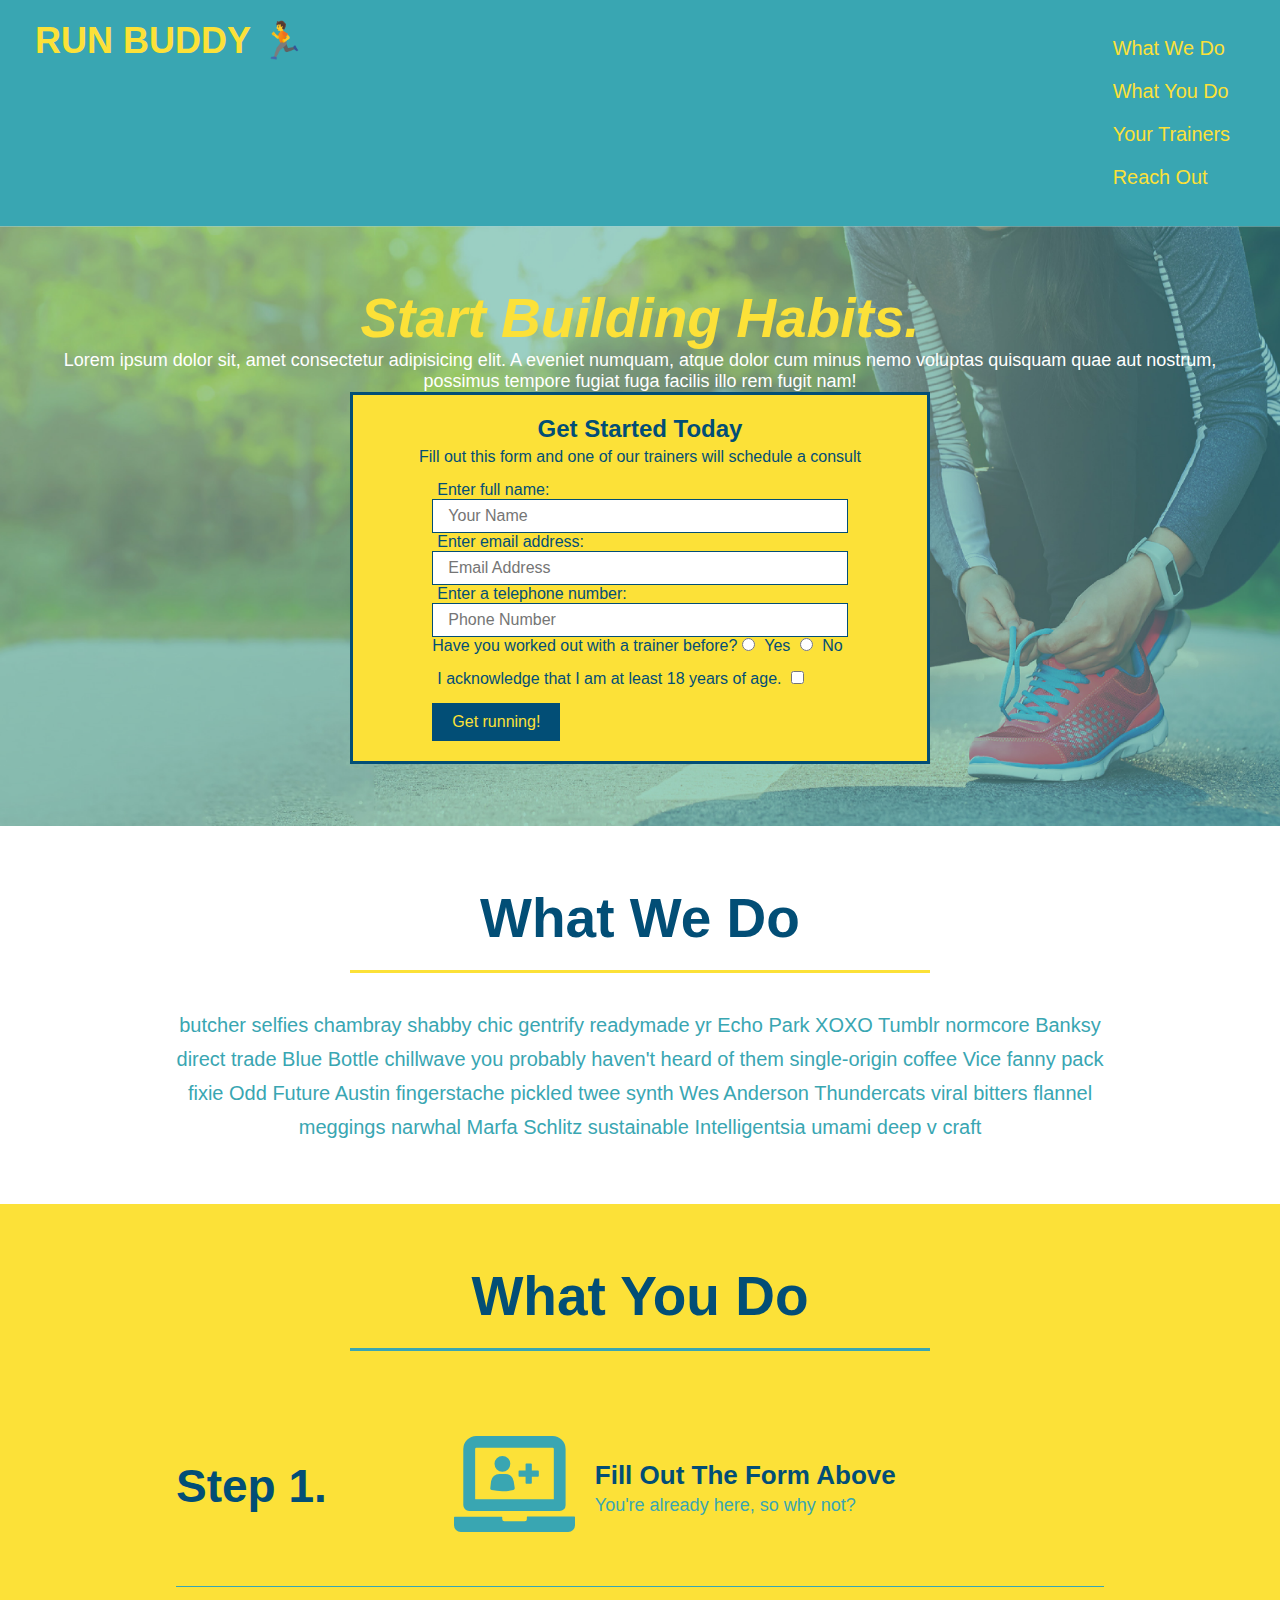
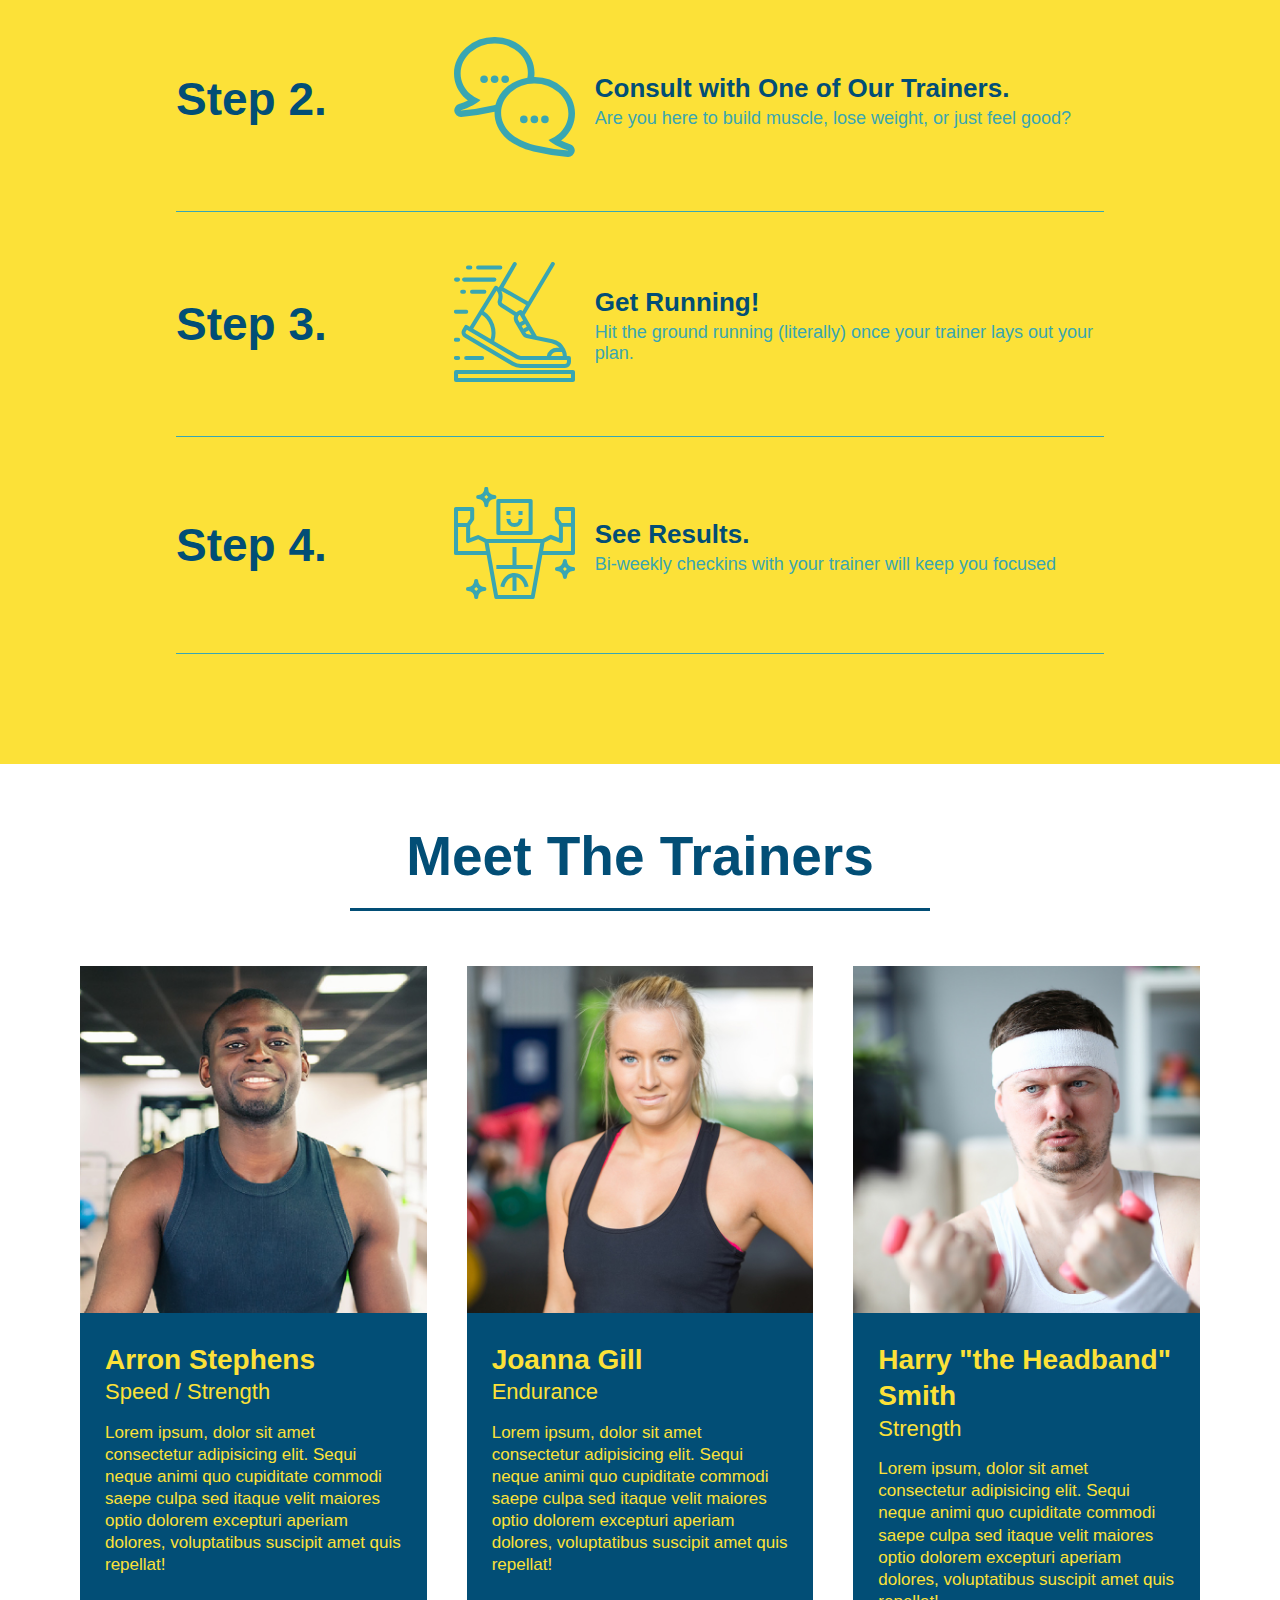
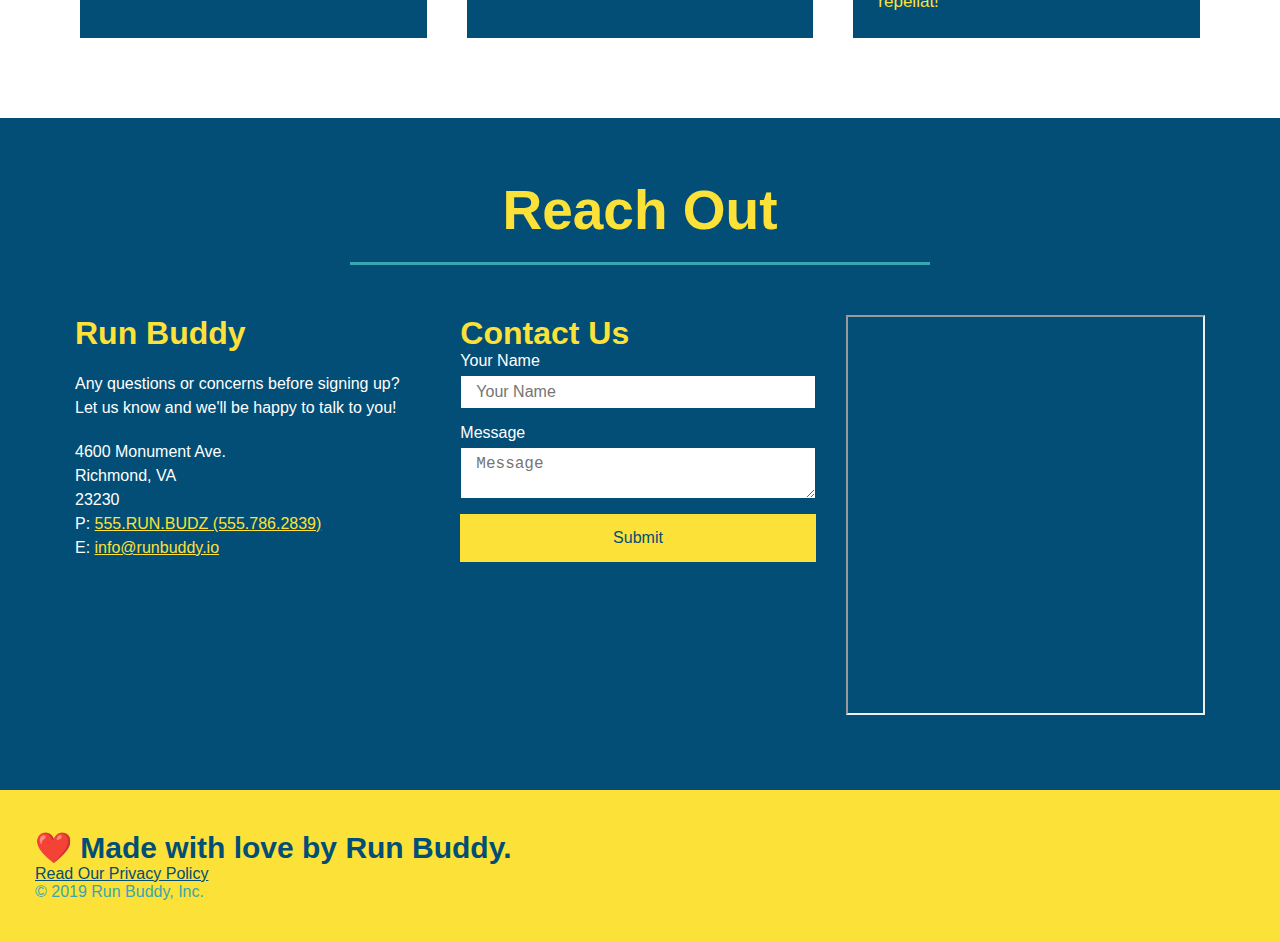
==== commit 379f2747: "update" ====
--- a/index.html
+++ b/index.html
@@ -2,6 +2,8 @@
 <Html lang="en">
     <head>
       <meta charset="UTF-8" />
+      <meta name="viewport" content="width=device-width, initial-scale=1.0" />
+
       <title>Run Buddy</title> 
      
     </head>
@@ -11,27 +13,27 @@
         
     <body>
        
-    <header>  
-     <h1> 
-        <a href="/">RUN BUDDY 🏃</a>
-    </h1>
-     <nav>
-         <ul>
-             <li>
-                 <a href="#what-we_do">What We Do</a>
-            </li>
-            <li>
-                <a href="#what-you-do">What You Do</a>
-            </li>
-            <li>
-                <a href="#your-trainers">Your Trainers</a>
-            </li>
-            <li>
-                <a href="#reach-out">Reach Out</a>
-            </li>
-         </ul>
-     </nav>
-    </header>
+      <header>  
+        <h1> 
+           <a href="/">RUN BUDDY 🏃</a>
+       </h1>
+        <nav>
+            <ul>
+                <li>
+                    <a href="#what-we_do">What We Do</a>
+               </li>
+               <li>
+                   <a href="#what-you-do">What You Do</a>
+               </li>
+               <li>
+                   <a href="#your-trainers">Your Trainers</a>
+               </li>
+               <li>
+                   <a href="#reach-out">Reach Out</a>
+               </li>
+            </ul>
+        </nav>
+       </header>
 
     <section class="hero">
         <div class="hero-cta">
--- a/assets/css/style.css
+++ b/assets/css/style.css
@@ -11,66 +11,65 @@
 
 
 header {
-    width: 100%;
-    padding: 20px 35px;
-    background-color: #39a6b2;
-    display: flex;
-    justify-content: space-between;
-    flex-wrap: wrap;
+  width: 100%;
+  padding: 20px 35px;
+  background-color: #39a6b2;
+  display: flex;
+  justify-content: space-between;
+  flex-wrap: wrap;
 }
 
 header h1 {
-  font-weight: bold;
-  margin: 0;
-  font-size: 36px;
-  color: #fce138
-}
-
-  header a {
-    text-decoration: none;
-    color: #fce138;
-  } 
+font-weight: bold;
+margin: 0;
+font-size: 36px;
+color: #fce138
+}
+
+header a {
+  text-decoration: none;
+  color: #fce138;
+} 
 
 header nav {
-  margin: 7px 0;
+margin: 7px 0;
 }
 
 header nav ul li {
-  display: flex;
-  flex-wrap: wrap;
-  justify-content: space-between;
-  align-items: center;
-  list-style: none;
+display: flex;
+flex-wrap: wrap;
+justify-content: space-between;
+text-align: center;
+list-style: none;
 }
 
 header nav ul li a {
-  margin: 0 30px;
-  font-weight: lighter;
-  font-size: 1.55vw;
-}
+padding: 10px 15px;
+font-weight: lighter;
+font-size: 1.55vw;
+}
+
 
 footer {
   background: #fce138;
   width: 100%;
   padding: 40px 35px;
-  flex-wrap: wrap;
-  justify-content: space-between;
 }
 
 footer h2 {
+  display: inline-block;
   color: #024e76;
   font-size: 30px;
   margin: 0;
 }
 
 footer span {
+  float: right;
   line-height: 1.5;
-  font-size: 15px;
 }
 
 footer a {
   color: #024e76;
-  font-size: 15px;
 }
 
 section {
@@ -82,6 +81,21 @@
   background-size: cover;
   background-position: center;
   height: 600px;
+  align-items: flex-start;
+}
+
+.hero h2 {
+  font-size: 55px;
+  color: #fce138;
+  font-style: italic;
+  text-align: center;
+}
+
+.hero-cta p {
+  color: white;
+  font-size: 18px;
+  text-align: center;
+  
 }
 
 .hero-form {
@@ -90,10 +104,11 @@
   padding: 20px;
   color: #024e76;
   display: flex;
+  flex-wrap: wrap; 
+  width: 50%;
   justify-content: center;
-  flex-wrap: wrap;
-  width: 40%;
-  margin: 3.5%;
+  margin: auto;
+  
 }
 
 .hero-form h3 {
@@ -111,7 +126,11 @@
   font-size: 16px;
   color: #024e76;
   width: 100%;
-  margin-bottom: 15px; 
+  
+}
+
+.hero-form label {
+  margin: 0 5px;
 }
 
 .hero-form button {
@@ -121,21 +140,6 @@
   padding: 10px 20px;
   font-size: 16px;
 } 
-
-.hero-cta {
-  width: 35%;
-  text-align: right;
-  margin: 3.5%;
-  color: #fff;
-  font-size: 18px;
-  line-height: 1.3;
-}
-
-.hero-cta h2 {
-  font-style: italic;
-  font-size: 55px;
-  color: #fce138;
-}
 
 .section-title {
   font-size: 55px;
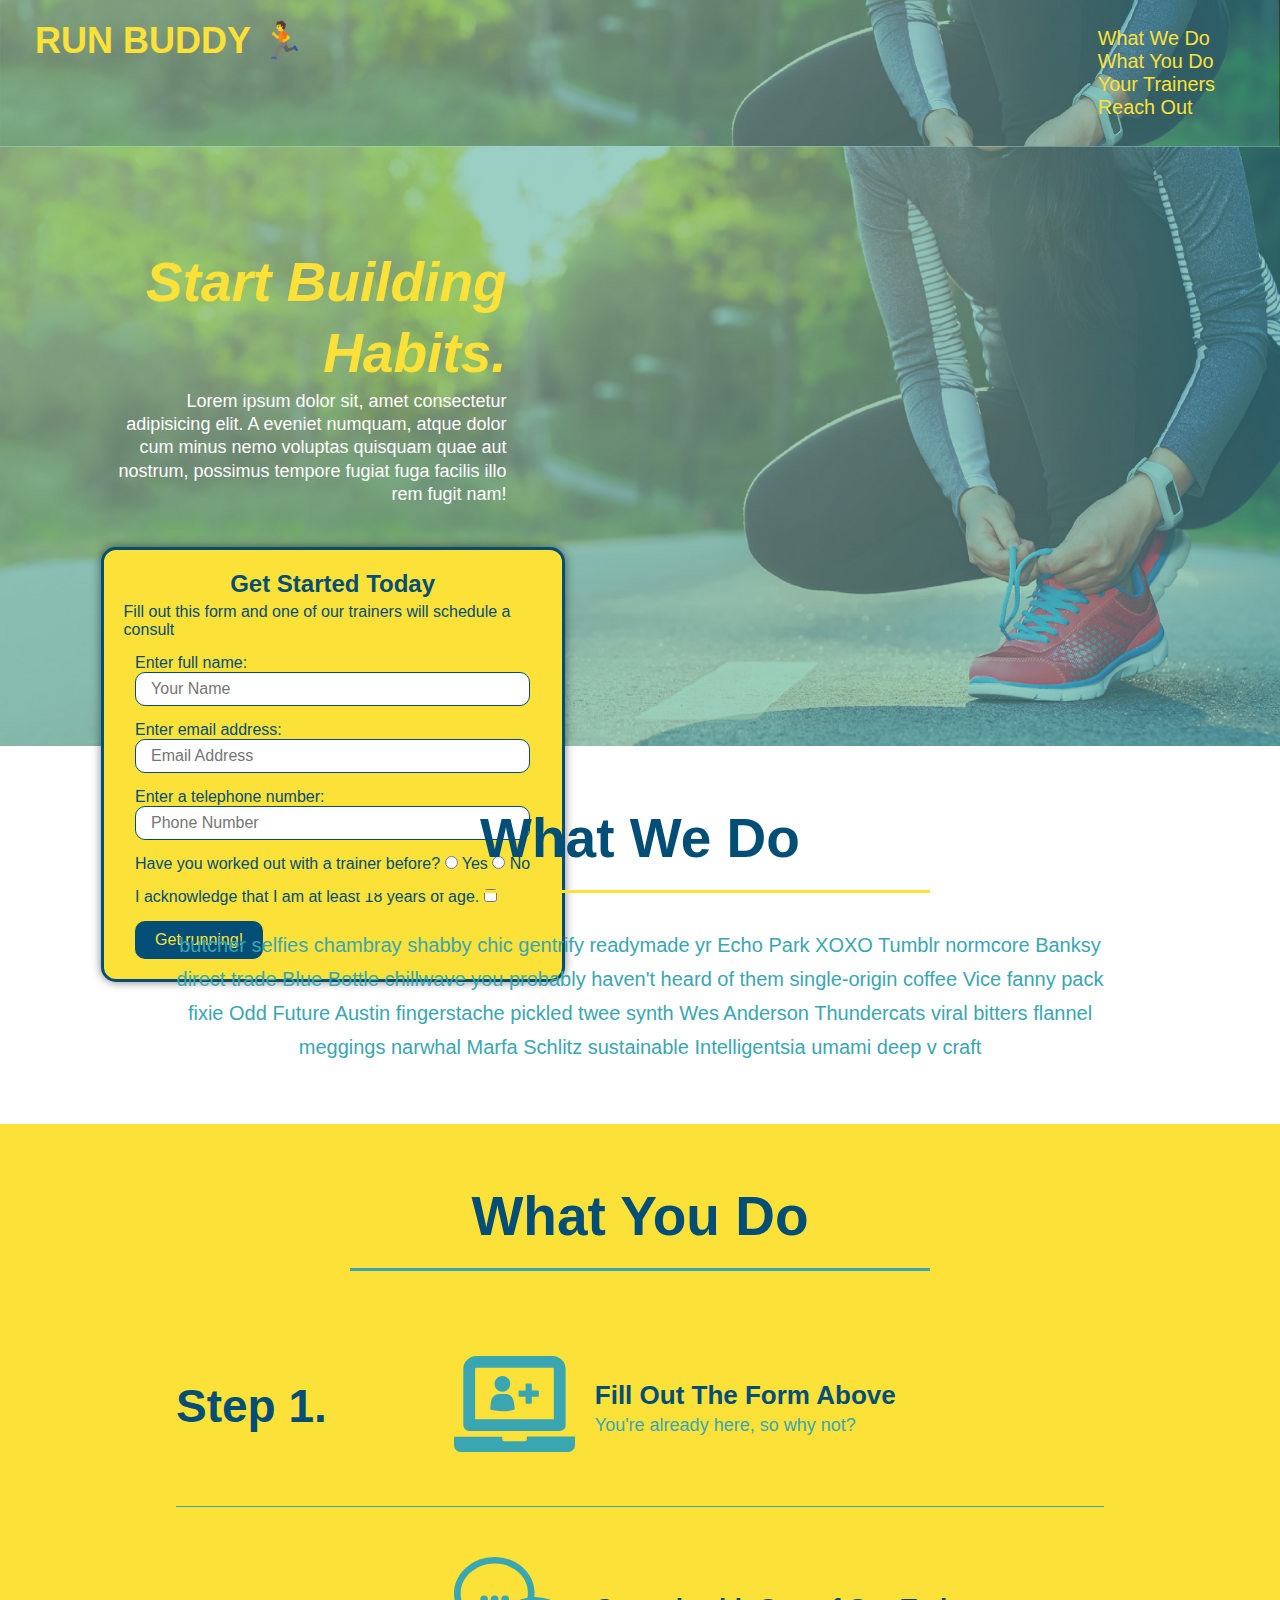
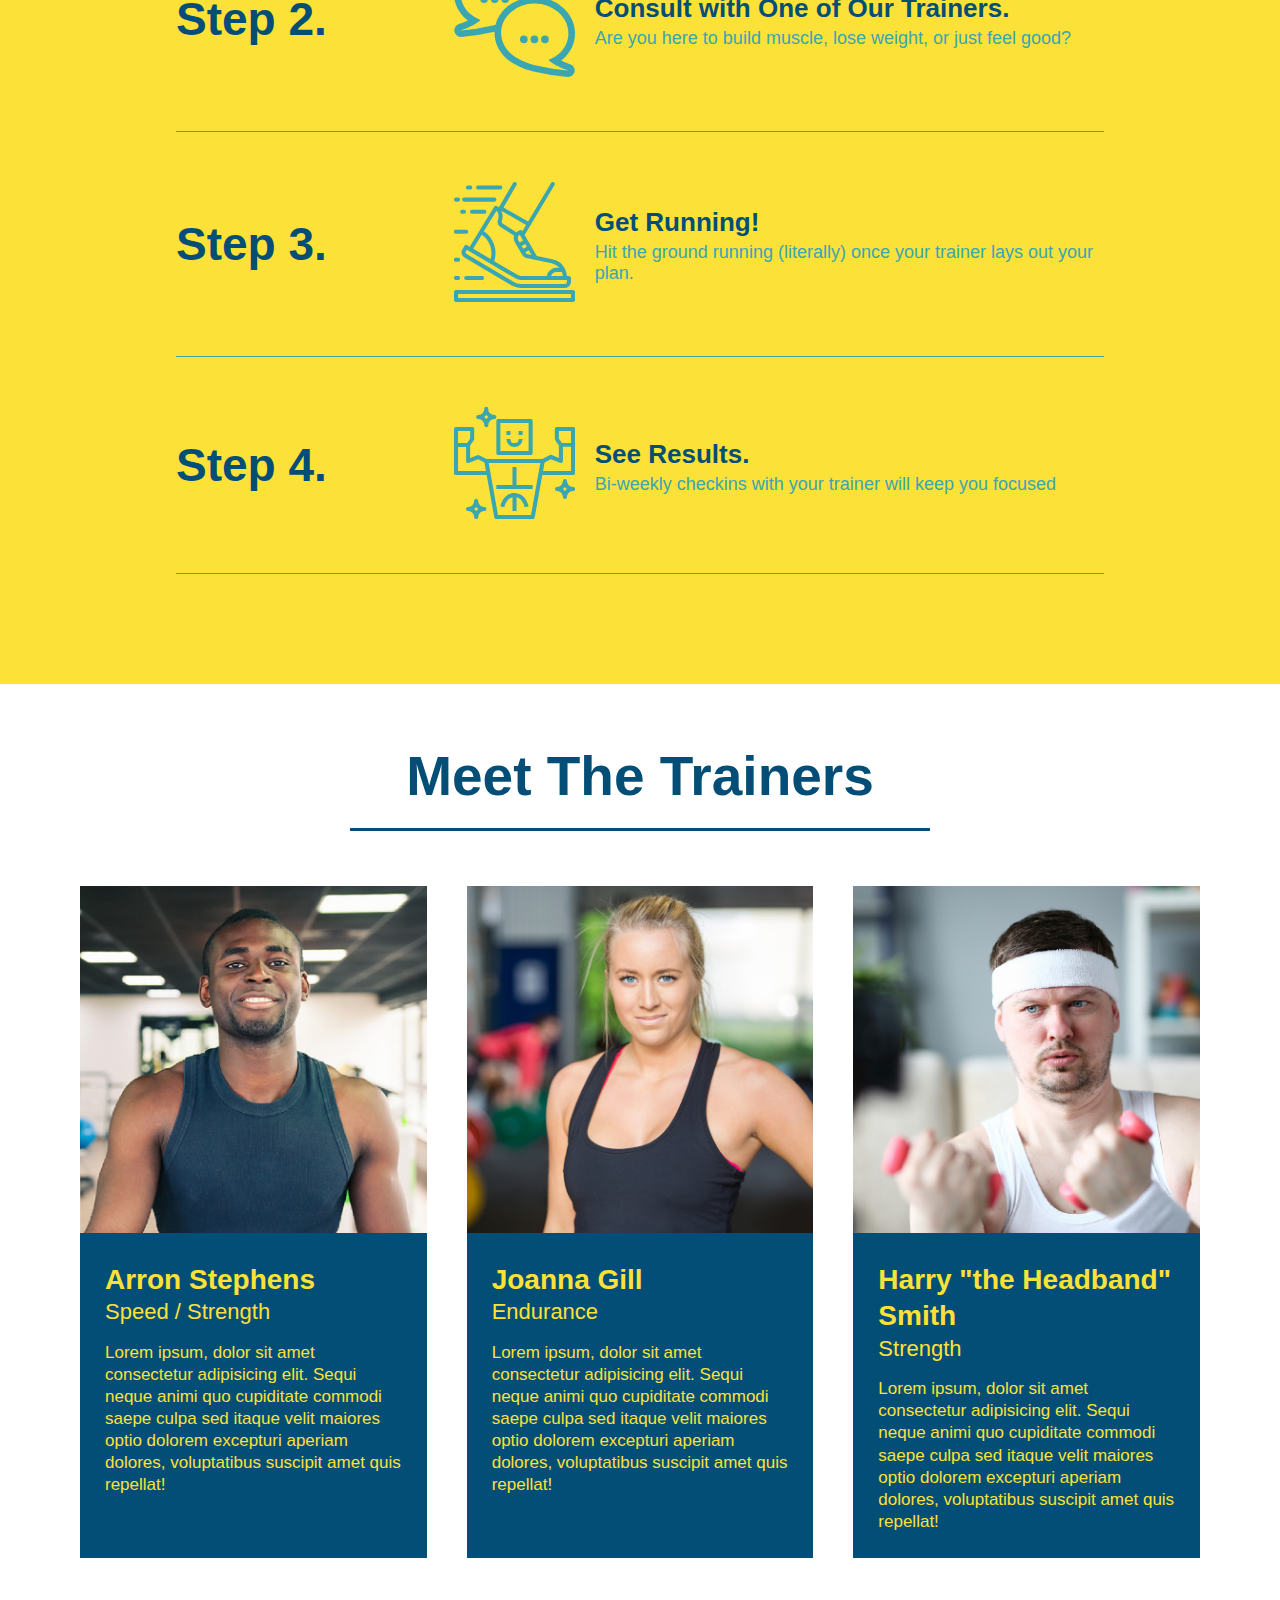
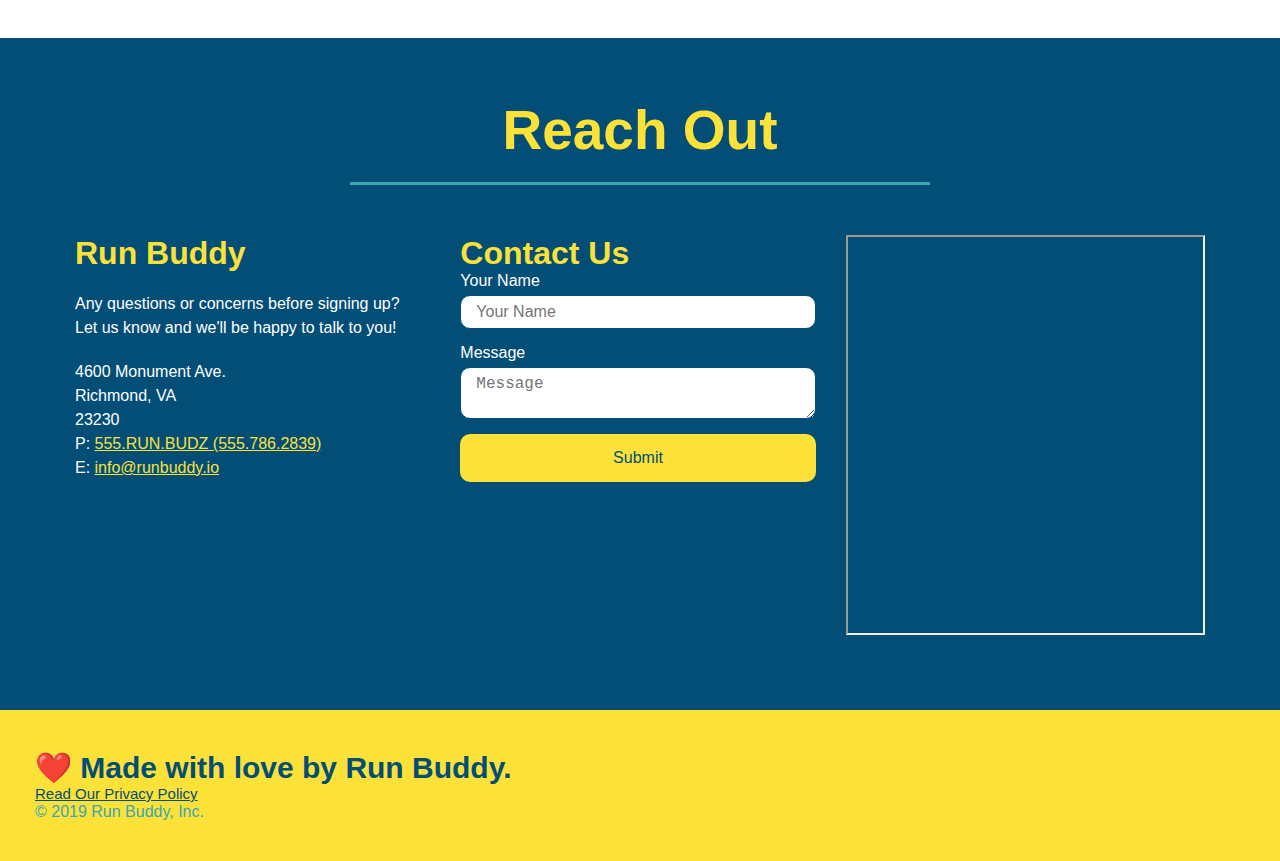
==== commit bd71e6f9: "back to develop" ====
--- a/index.html
+++ b/index.html
@@ -13,27 +13,27 @@
         
     <body>
        
-      <header>  
-        <h1> 
-           <a href="/">RUN BUDDY 🏃</a>
-       </h1>
-        <nav>
-            <ul>
-                <li>
-                    <a href="#what-we_do">What We Do</a>
-               </li>
-               <li>
-                   <a href="#what-you-do">What You Do</a>
-               </li>
-               <li>
-                   <a href="#your-trainers">Your Trainers</a>
-               </li>
-               <li>
-                   <a href="#reach-out">Reach Out</a>
-               </li>
-            </ul>
-        </nav>
-       </header>
+      <header>
+           <h1> 
+               <a href="/">RUN BUDDY 🏃</a>
+           </h1>
+            <nav>
+                <ul>
+                    <li>
+                        <a href="#what-we_do">What We Do</a>
+                   </li>
+                   <li>
+                       <a href="#what-you-do">What You Do</a>
+                   </li>
+                   <li>
+                       <a href="#your-trainers">Your Trainers</a>
+                   </li>
+                   <li>
+                       <a href="#reach-out">Reach Out</a>
+                   </li>
+                </ul>
+            </nav>
+           </header>
 
     <section class="hero">
         <div class="hero-cta">
--- a/assets/css/style.css
+++ b/assets/css/style.css
@@ -11,65 +11,72 @@
 
 
 header {
-  width: 100%;
-  padding: 20px 35px;
-  background-color: #39a6b2;
-  display: flex;
+    width: 100%;
+    padding: 20px 35px;
+    background-color: #39a6b2;
+    display: flex;
+    justify-content: space-between;
+    flex-wrap: wrap;
+    position: -webkit-sticky;
+    position: sticky;
+    top: 0;
+    background-image: url('../images/hero-bg.jpg');
+    background-size: cover;
+    background-position: center;
+}
+
+header h1 {
+  font-weight: bold;
+  margin: 0;
+  font-size: 36px;
+  color: #fce138
+ }
+
+  header a {
+    text-decoration: none;
+    color: #fce138;
+  } 
+
+header nav {
+  margin: 7px 0;
+}
+
+header nav ul li {
+  display: flex;
+  flex-wrap: wrap;
   justify-content: space-between;
-  flex-wrap: wrap;
-}
-
-header h1 {
-font-weight: bold;
-margin: 0;
-font-size: 36px;
-color: #fce138
-}
-
-header a {
-  text-decoration: none;
-  color: #fce138;
-} 
-
-header nav {
-margin: 7px 0;
-}
-
-header nav ul li {
-display: flex;
-flex-wrap: wrap;
-justify-content: space-between;
-text-align: center;
-list-style: none;
+  align-items: center;
+  list-style: none;
 }
 
 header nav ul li a {
-padding: 10px 15px;
-font-weight: lighter;
-font-size: 1.55vw;
-}
-
+  margin: 0 30px;
+  font-weight: lighter;
+  font-size: 1.55vw;
+}
 
 footer {
   background: #fce138;
   width: 100%;
   padding: 40px 35px;
+  flex-wrap: wrap;
+  justify-content: space-between;
 }
 
 footer h2 {
-  display: inline-block;
   color: #024e76;
   font-size: 30px;
   margin: 0;
 }
 
 footer span {
-  float: right;
   line-height: 1.5;
+  font-size: 15px;
 }
 
 footer a {
   color: #024e76;
+  font-size: 15px;
 }
 
 section {
@@ -81,21 +88,6 @@
   background-size: cover;
   background-position: center;
   height: 600px;
-  align-items: flex-start;
-}
-
-.hero h2 {
-  font-size: 55px;
-  color: #fce138;
-  font-style: italic;
-  text-align: center;
-}
-
-.hero-cta p {
-  color: white;
-  font-size: 18px;
-  text-align: center;
-  
 }
 
 .hero-form {
@@ -104,11 +96,13 @@
   padding: 20px;
   color: #024e76;
   display: flex;
-  flex-wrap: wrap; 
-  width: 50%;
   justify-content: center;
-  margin: auto;
-  
+  flex-wrap: wrap;
+  width: 40%;
+  margin: 3.5%;
+  box-shadow: 0 0 10px rgba(0, 0, 0, 0.5);
+  border-radius: 15px;
+
 }
 
 .hero-form h3 {
@@ -126,11 +120,9 @@
   font-size: 16px;
   color: #024e76;
   width: 100%;
-  
-}
-
-.hero-form label {
-  margin: 0 5px;
+  margin-bottom: 15px; 
+  border-radius: 10px;
+
 }
 
 .hero-form button {
@@ -139,7 +131,24 @@
   border: none;
   padding: 10px 20px;
   font-size: 16px;
+  border-radius: 10px;
+
 } 
+
+.hero-cta {
+  width: 35%;
+  text-align: right;
+  margin: 3.5%;
+  color: #fff;
+  font-size: 18px;
+  line-height: 1.3;
+}
+
+.hero-cta h2 {
+  font-style: italic;
+  font-size: 55px;
+  color: #fce138;
+}
 
 .section-title {
   font-size: 55px;
@@ -315,6 +324,8 @@
   width: 100%;
   margin-bottom: 15px;
   margin-top: 5px;
+  border-radius: 10px;
+
 }
 
 .contact-form button {
@@ -325,6 +336,7 @@
   text-align: center;
   padding: 15px 0;
   font-size: 16px; 
+  border-radius: 10px;
 }
 
 .flex-row {
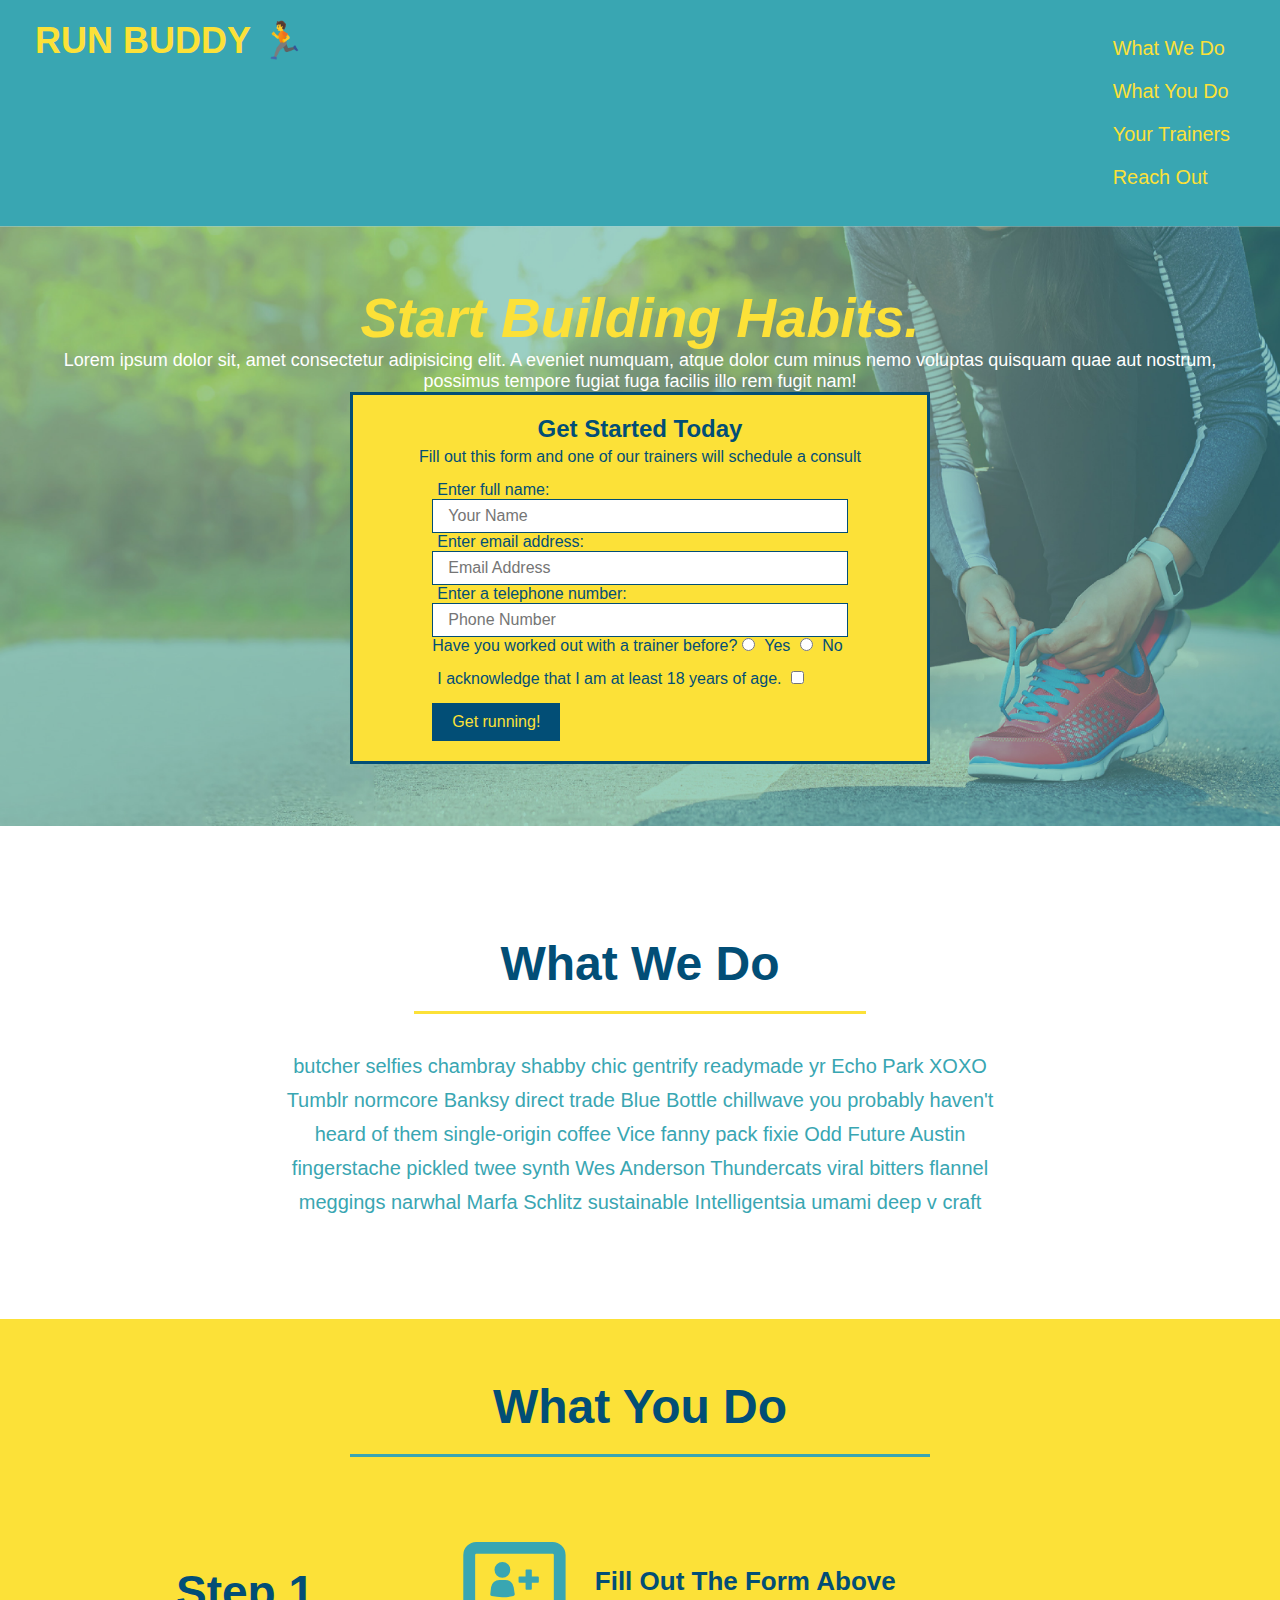
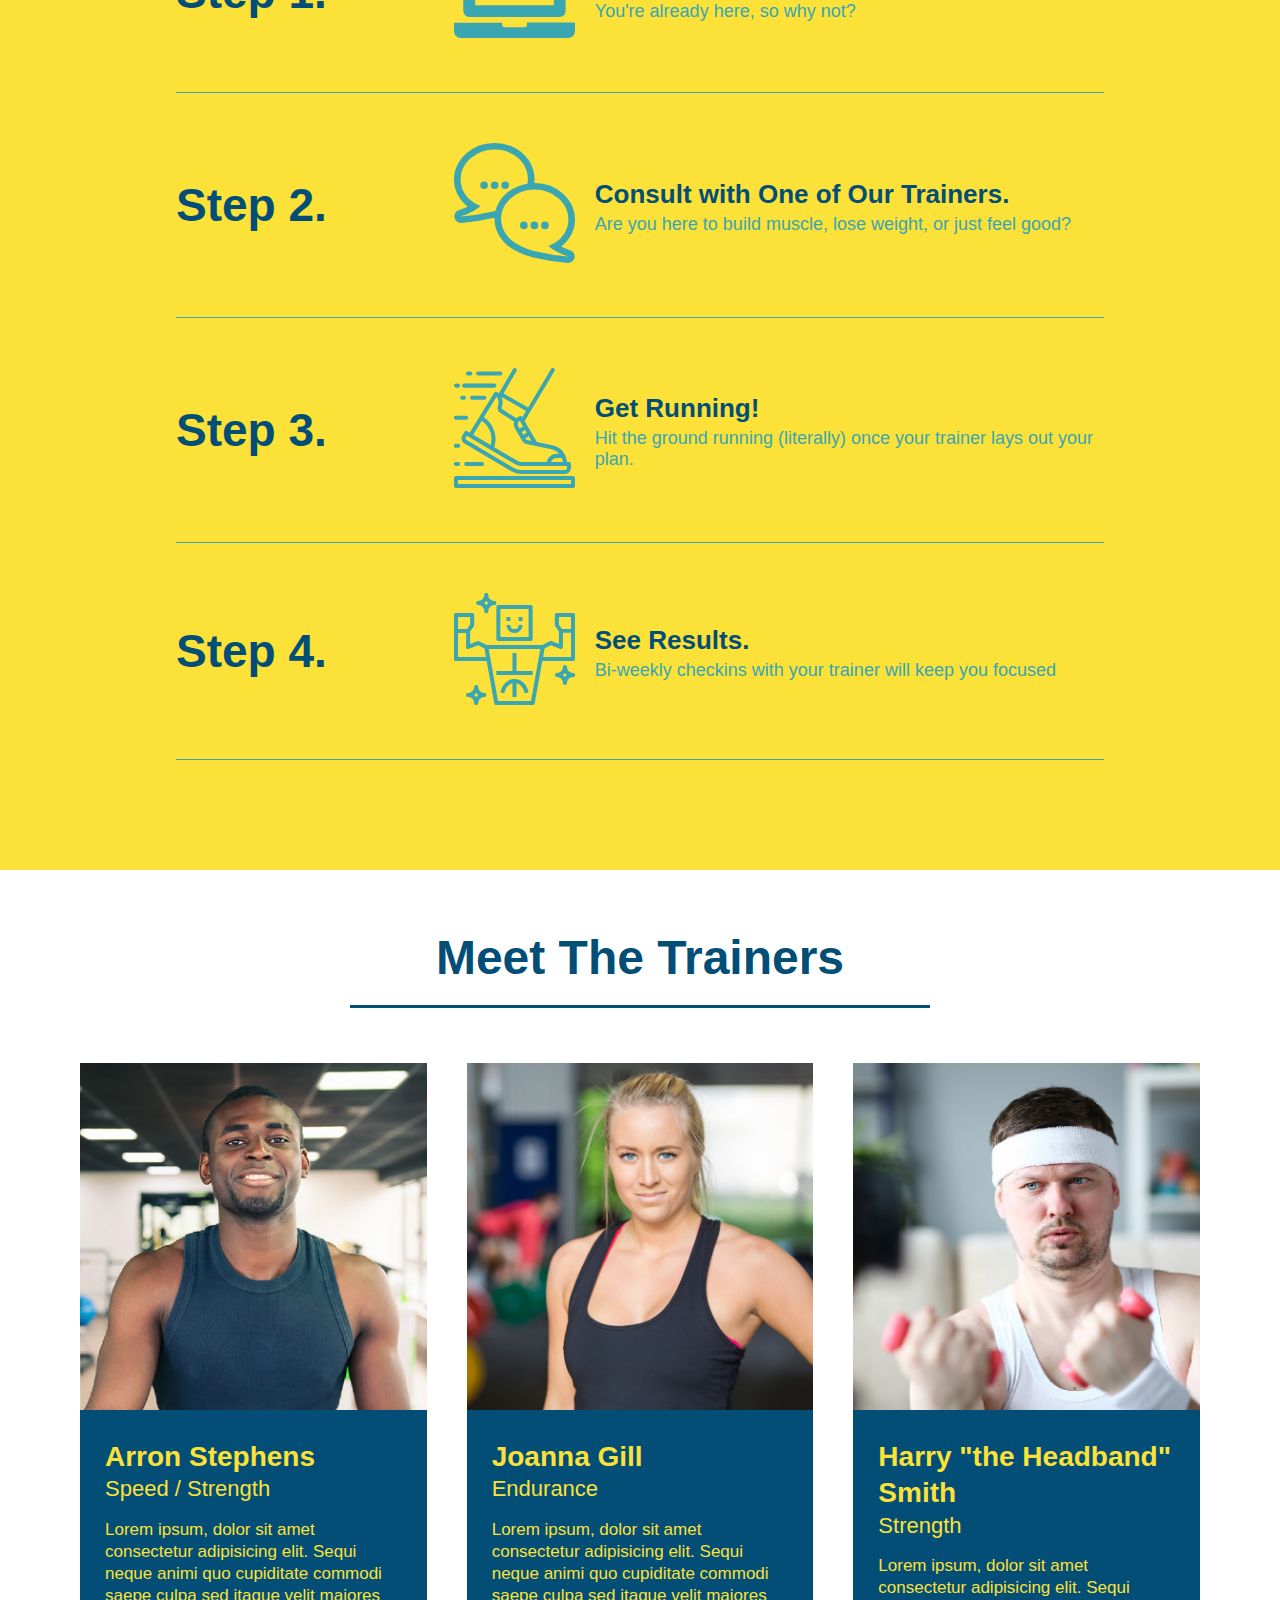
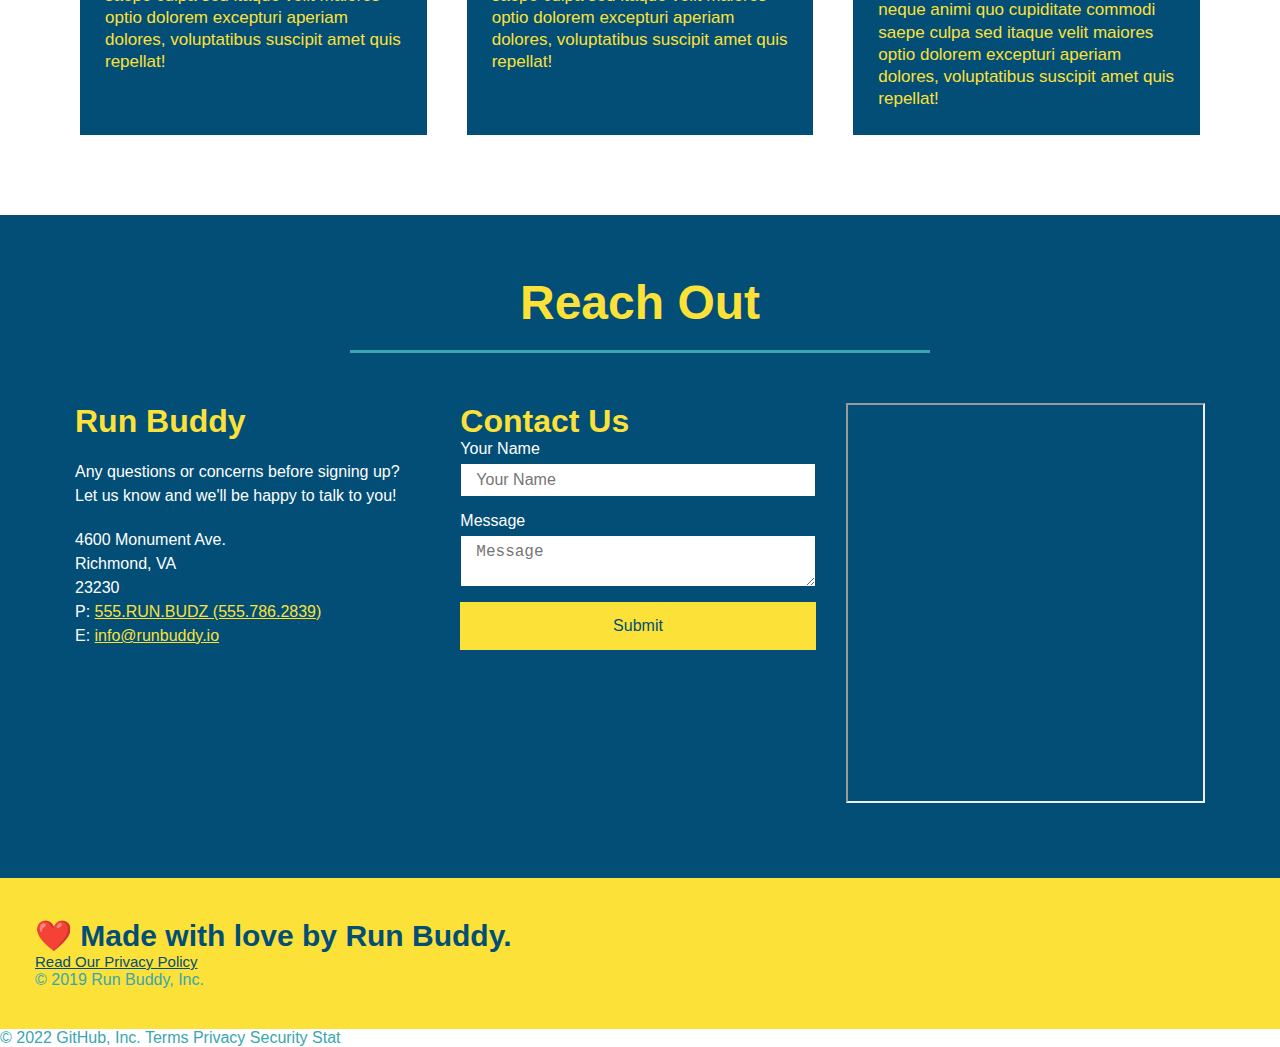
==== commit e081a67d: "media" ====
--- a/index.html
+++ b/index.html
@@ -3,7 +3,6 @@
     <head>
       <meta charset="UTF-8" />
       <meta name="viewport" content="width=device-width, initial-scale=1.0" />
-
       <title>Run Buddy</title> 
      
     </head>
@@ -13,27 +12,27 @@
         
     <body>
        
-      <header>
-           <h1> 
-               <a href="/">RUN BUDDY 🏃</a>
-           </h1>
-            <nav>
-                <ul>
-                    <li>
-                        <a href="#what-we_do">What We Do</a>
-                   </li>
-                   <li>
-                       <a href="#what-you-do">What You Do</a>
-                   </li>
-                   <li>
-                       <a href="#your-trainers">Your Trainers</a>
-                   </li>
-                   <li>
-                       <a href="#reach-out">Reach Out</a>
-                   </li>
-                </ul>
-            </nav>
-           </header>
+    <header>  
+     <h1> 
+        <a href="/">RUN BUDDY 🏃</a>
+    </h1>
+     <nav>
+         <ul>
+             <li>
+                 <a href="#what-we_do">What We Do</a>
+            </li>
+            <li>
+                <a href="#what-you-do">What You Do</a>
+            </li>
+            <li>
+                <a href="#your-trainers">Your Trainers</a>
+            </li>
+            <li>
+                <a href="#reach-out">Reach Out</a>
+            </li>
+         </ul>
+     </nav>
+    </header>
 
     <section class="hero">
         <div class="hero-cta">
@@ -73,19 +72,25 @@
                 Get running!
               </button>
         </form>  
-        </div>           
+        </div>     
+      </div>      
     </section>
            
          
-    <section id="what-you-do" class="intro">
-      <div class="flex-row">
+    <section id="what-we-do" class="intro">
+        <div class="flex row">
+        <div>
+      
       <h2 class="section-title primary-border">What We Do</h2>
-      </div>
-      <div class="flex-row">
+           
         <p>
           butcher selfies chambray shabby chic gentrify readymade yr Echo Park XOXO Tumblr normcore Banksy direct trade Blue Bottle chillwave you probably haven't heard of them single-origin coffee Vice fanny pack fixie Odd Future Austin fingerstache pickled twee synth Wes Anderson Thundercats viral bitters flannel meggings narwhal Marfa Schlitz sustainable Intelligentsia umami deep v craft
         </p>
       </div>
+        </div>
+      </section>
+    
+      
     </section>
     
     <section id="what-you-do" class="steps">
@@ -256,3 +261,8 @@
     </footer>
     </body>
 </Html>
+© 2022 GitHub, Inc.
+Terms
+Privacy
+Security
+Stat--- a/assets/css/style.css
+++ b/assets/css/style.css
@@ -17,12 +17,6 @@
     display: flex;
     justify-content: space-between;
     flex-wrap: wrap;
-    position: -webkit-sticky;
-    position: sticky;
-    top: 0;
-    background-image: url('../images/hero-bg.jpg');
-    background-size: cover;
-    background-position: center;
 }
 
 header h1 {
@@ -30,7 +24,7 @@
   margin: 0;
   font-size: 36px;
   color: #fce138
- }
+  }
 
   header a {
     text-decoration: none;
@@ -50,7 +44,7 @@
 }
 
 header nav ul li a {
-  margin: 0 30px;
+  padding: 10px 15px;
   font-weight: lighter;
   font-size: 1.55vw;
 }
@@ -83,11 +77,26 @@
   padding: 60px;
 }
 
+/* HERO STYLES START */
 .hero {
   background-image: url('../images/hero-bg.jpg');
   background-size: cover;
   background-position: center;
   height: 600px;
+  align-items: flex-start;
+}
+.hero h2 {
+  font-size: 55px;
+  color: #fce138;
+  font-style: italic;
+  text-align: center;
+}
+
+.hero-cta p {
+  color: white;
+  font-size: 18px;
+  text-align: center;
+  
 }
 
 .hero-form {
@@ -96,13 +105,11 @@
   padding: 20px;
   color: #024e76;
   display: flex;
+  flex-wrap: wrap; 
+  width: 50%;
   justify-content: center;
-  flex-wrap: wrap;
-  width: 40%;
-  margin: 3.5%;
-  box-shadow: 0 0 10px rgba(0, 0, 0, 0.5);
-  border-radius: 15px;
-
+  margin: auto;
+  
 }
 
 .hero-form h3 {
@@ -120,9 +127,11 @@
   font-size: 16px;
   color: #024e76;
   width: 100%;
-  margin-bottom: 15px; 
-  border-radius: 10px;
-
+  
+}
+
+.hero-form label {
+  margin: 0 5px;
 }
 
 .hero-form button {
@@ -131,27 +140,13 @@
   border: none;
   padding: 10px 20px;
   font-size: 16px;
-  border-radius: 10px;
-
 } 
 
-.hero-cta {
-  width: 35%;
-  text-align: right;
-  margin: 3.5%;
-  color: #fff;
-  font-size: 18px;
-  line-height: 1.3;
-}
-
-.hero-cta h2 {
-  font-style: italic;
-  font-size: 55px;
-  color: #fce138;
-}
+
+/* HERO STYLES END */
 
 .section-title {
-  font-size: 55px;
+  font-size: 48px;
   border-bottom: 3px solid;
   color: #024e76;
   padding-bottom: 20px;
@@ -168,7 +163,16 @@
   border-color: #39a6b2;
 }
 
-
+.intro {
+  text-align: center;
+  margin: 50px auto;
+  padding-bottom: 50px;
+  width: 80%;
+  display: flex;
+  flex-wrap: wrap;
+  align-items: center;
+  justify-content: space-between;
+}
 .intro p {
   line-height: 1.7;
   color: #39a6b2;
@@ -324,8 +328,6 @@
   width: 100%;
   margin-bottom: 15px;
   margin-top: 5px;
-  border-radius: 10px;
-
 }
 
 .contact-form button {
@@ -336,9 +338,115 @@
   text-align: center;
   padding: 15px 0;
   font-size: 16px; 
-  border-radius: 10px;
 }
 
 .flex-row {
   display: flex;
-}+}
+
+@media screen and (max-width: 980px) {
+  header {
+    padding-bottom: 0;
+    justify-content: center;
+  }
+
+  header h1 {
+    width: 100%;
+    text-align: center;
+  }
+
+  header nav ul {
+    margin-top: 20px;
+    width: 100%;
+    justify-content: center;
+  }
+
+  header nav ul li a {
+    font-size: 20px;
+  }
+
+  footer h2, footer div {
+    text-align: center;
+    width: 100%;
+  }
+  .hero-cta, .hero-form {
+    width: 100%;
+  }
+  
+  .hero-cta {
+    text-align: center;
+  }
+
+  .section-title {
+    width: 80%;
+  }
+  
+  .trainer {
+    flex: 0 70%;
+  }
+  
+  .contact-info iframe{
+    flex: 1 100%;
+  }
+
+}
+
+@media screen and (max-width: 768px) {
+
+  section {
+    padding: 30px 15px;
+  }
+
+  .step h3 {
+    flex: 1 100%;
+    text-align: center;
+  }
+
+  .step-info {
+    flex: 2 100%;
+    text-align: center;
+    justify-content: center;
+  }
+
+  .step-img {
+    flex: 0 32%;
+    margin-right: 0;
+    margin-top: 15px;
+    margin-bottom: 15px;
+  }
+
+  .step-text {
+    flex: 100%;  
+  }
+
+}
+
+@media screen and (max-width: 575px) {
+
+  .hero-form button {
+    width: 100%;
+  }
+
+  .section-title {
+    width: 95%;
+  }
+
+  .intro p {
+    width: 100%;
+  }
+
+  .trainer {
+    flex: 0 100%;
+  }
+
+  .contact-info {
+    text-align: center;
+  }
+
+  .contact-info > * {
+    flex: 0 100%;
+  }
+  .contact-form {
+    order: 3;
+  }
+}
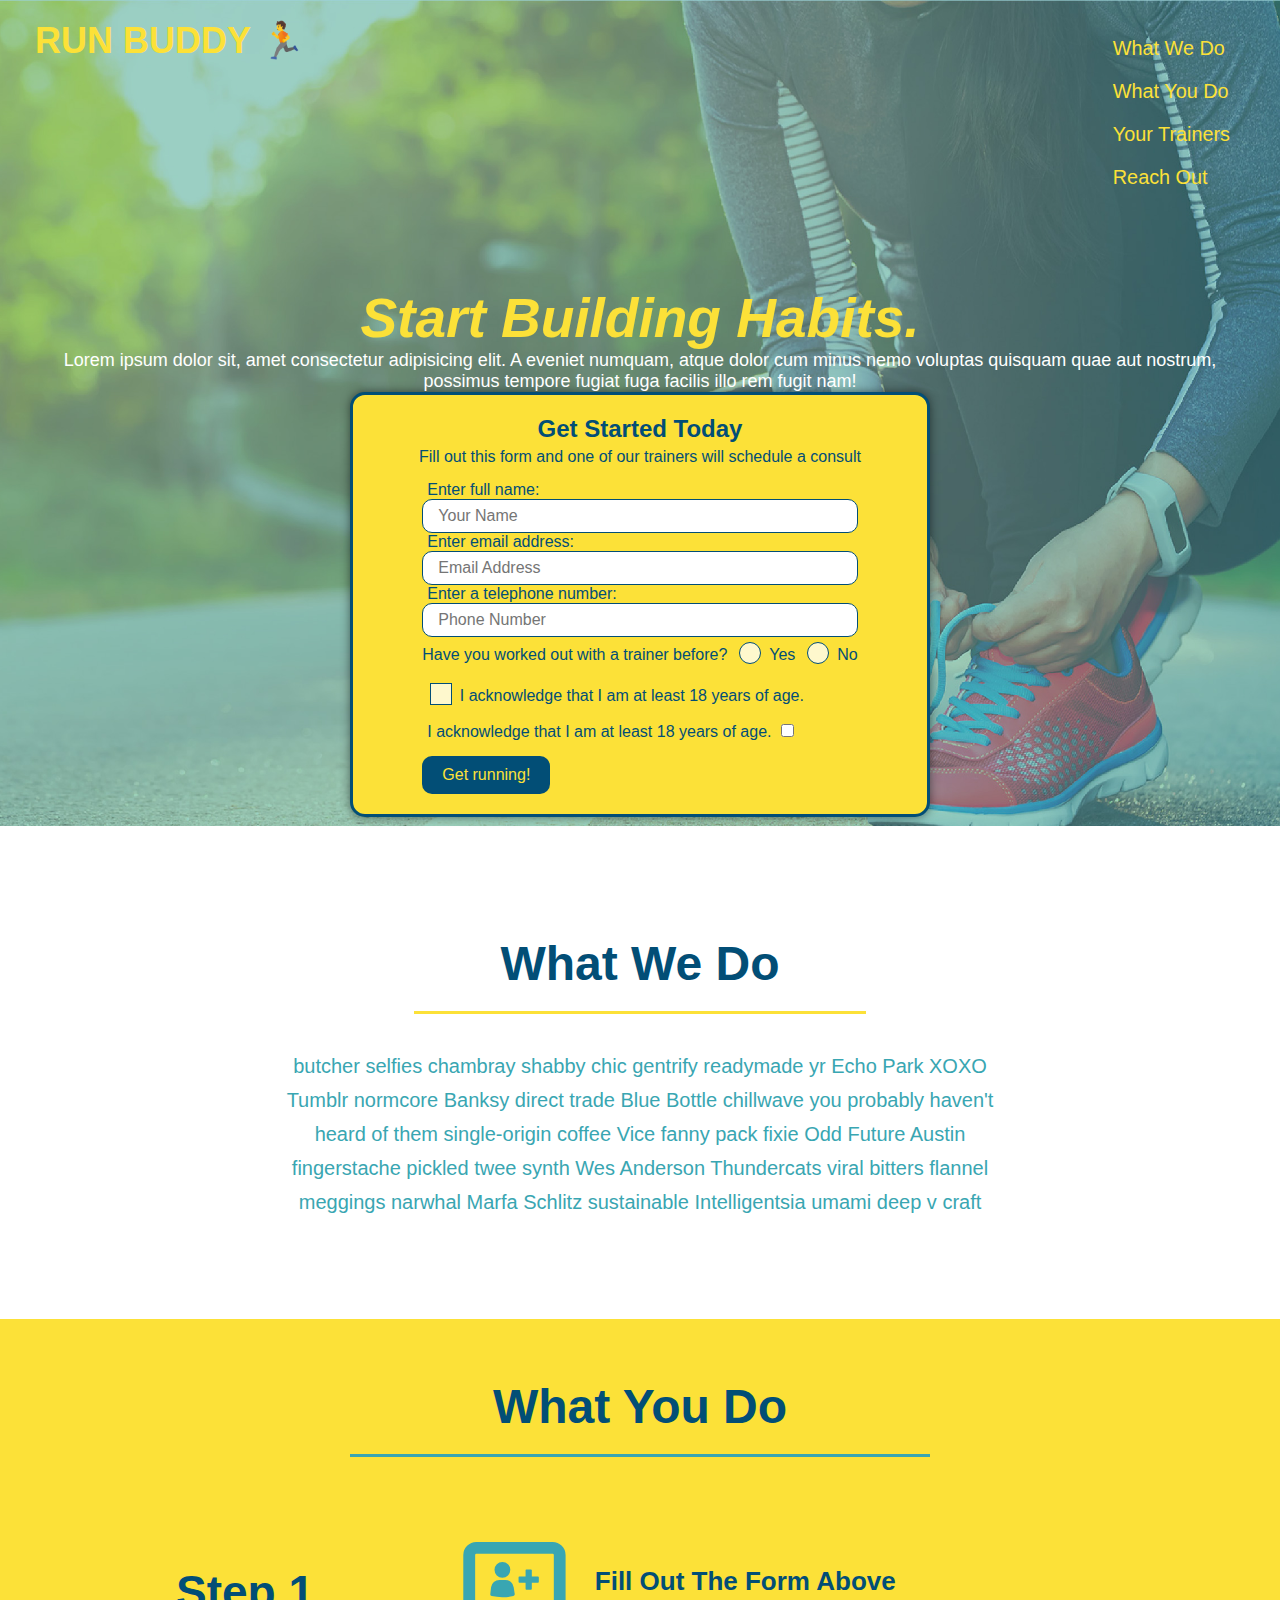
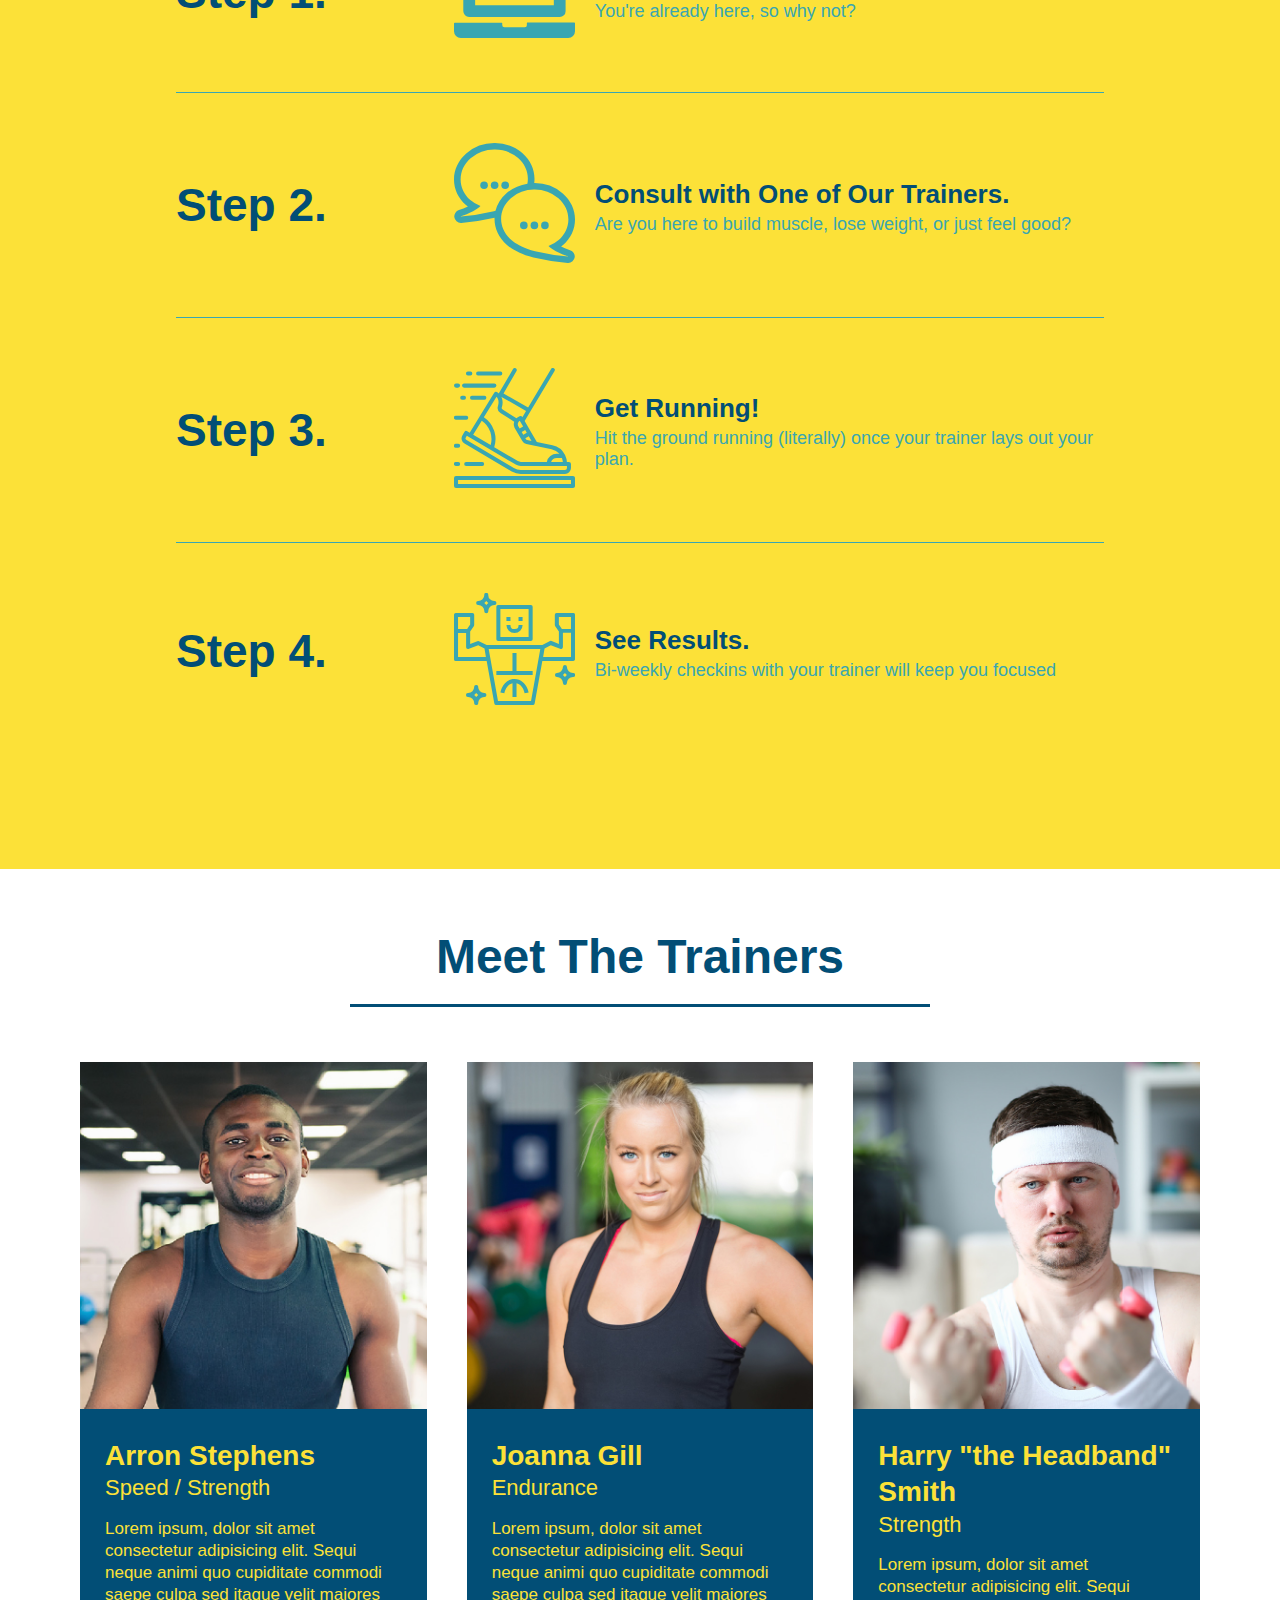
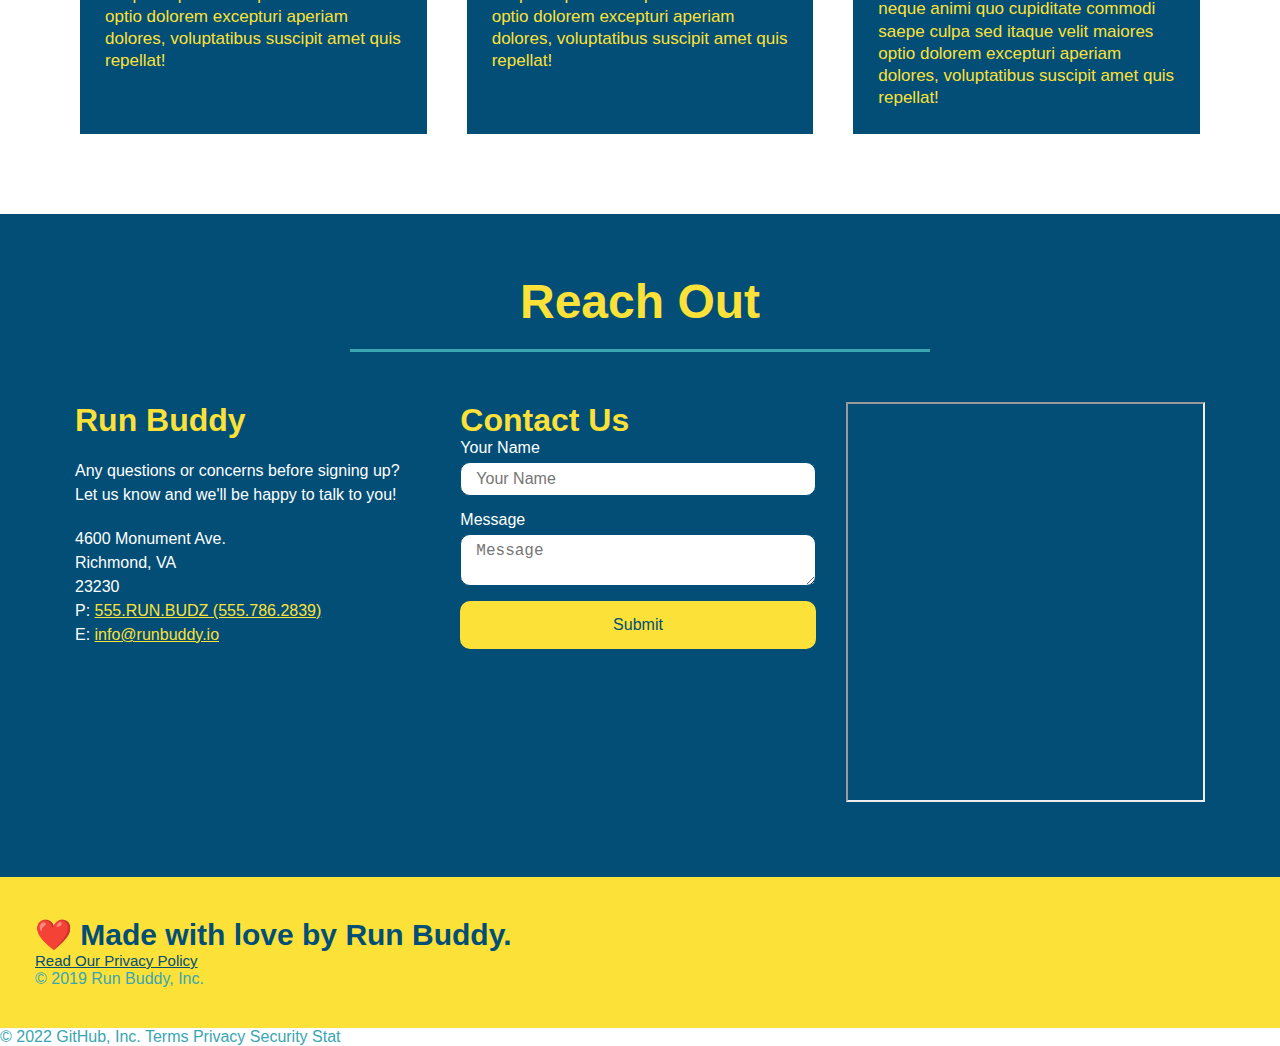
==== commit 431075c5: "final css touches" ====
--- a/index.html
+++ b/index.html
@@ -56,12 +56,23 @@
             <label for="phone">Enter a telephone number:</label>
             <input type="text" placeholder="Phone Number" name="phone" id="phone" class="form-input">
             
-            Have you worked out with a trainer before?
-              <input type="radio" name=""trainer-confirm" id=""trainer-yes" />
-              <label for=" "trainer-yes">Yes</label></label>
-              <input type="radio" name="trainer-confirm" id="trainer-no" />
-              <label for="trainer-no">No</label>
+            <p>
+              Have you worked out with a trainer before?
+              <span class="radio-wrapper">
+                <input type="radio" name="trainer-confirm" id="trainer-yes" />
+                <label for="trainer-yes">Yes</label>
+              </span>
+              <span class="radio-wrapper">
+                <input type="radio" name="trainer-confirm" id="trainer-no" />
+                <label for="trainer-no">No</label>
+              </span>
             </p>
+            <p>
+              <span class="checkbox-wrapper">
+                <input type="checkbox" name="age-confirm" id="checkbox" />
+                <label for="checkbox">I acknowledge that I am at least 18 years of age.</label>
+              </span>
+             </p> 
             <p>
             <label for="checkbox" >
              I acknowledge that I am at least 18 years of age.
--- a/assets/css/style.css
+++ b/assets/css/style.css
@@ -17,6 +17,15 @@
     display: flex;
     justify-content: space-between;
     flex-wrap: wrap;
+    position: -webkit-sticky;
+    position: sticky;
+    top: 0;
+    background-image: url('../images/hero-bg.jpg');
+    background-size: cover;
+    background-position: center;
+    background-attachment: fixed;
+    background-position: 80%;
+    z-index: 9999;
 }
 
 header h1 {
@@ -47,6 +56,13 @@
   padding: 10px 15px;
   font-weight: lighter;
   font-size: 1.55vw;
+}
+
+header nav ul li a:hover {
+  background: #fce138;
+  color: #024e76;
+  border-radius: 15px;
+  text-shadow: none;
 }
 
 footer {
@@ -84,6 +100,8 @@
   background-position: center;
   height: 600px;
   align-items: flex-start;
+  background-attachment: fixed;
+  background-position: 80%;
 }
 .hero h2 {
   font-size: 55px;
@@ -109,15 +127,20 @@
   width: 50%;
   justify-content: center;
   margin: auto;
-  
-}
-
+  box-shadow: 0 0 10px rgba(0, 0, 0, 0.5);
+  border-radius: 15px;
+  
+}
 .hero-form h3 {
   font-size: 24px;
   margin: 0;
 }
 .hero-form p {
   margin: 5px 0 15px 0;
+}
+
+.hero-form button:hover {
+  background-color: #39a6b2;  
 }
 
 .form-input {
@@ -127,7 +150,13 @@
   font-size: 16px;
   color: #024e76;
   width: 100%;
-  
+  border-radius: 10px;
+  
+}
+
+.form-input:focus {
+  background-color: rgba(255,255,255, 1);
+  outline: none;
 }
 
 .hero-form label {
@@ -140,8 +169,68 @@
   border: none;
   padding: 10px 20px;
   font-size: 16px;
+  border-radius: 10px;
 } 
-
+.checkbox-wrapper input, .radio-wrapper input {
+  opacity: 0;
+}
+
+.checkbox-wrapper label, .radio-wrapper label {
+  position: relative;
+  left: 10px;
+  margin: 10px;
+  line-height: 1.6;
+}
+
+.checkbox-wrapper label::before, .radio-wrapper label::before {
+  content: "";
+  height: 20px;
+  width: 20px;
+  background: rgba(255, 255, 255, 0.75);  
+  border: 1px solid #024e76;  
+  position: absolute;
+  top: -4px;
+  left: -30px;
+}
+.radio-wrapper label::before {
+  border-radius: 50%;
+}
+
+.radio-wrapper label::after {
+  content: "";
+  width: 20px;
+  height: 20px;
+  border-radius: 50%;
+  background: #024e76;
+  position: absolute;
+  left: -29px;
+  top: -3px;
+  background-image: radial-gradient(circle, #39a6b2, #024e76);
+
+}
+
+.checkbox-wrapper input + label::after, 
+.radio-wrapper input + label::after {
+  content: none;
+}
+
+.checkbox-wrapper input:checked + label::after, 
+.radio-wrapper input:checked + label::after {
+  content: "";
+}
+
+.checkbox-wrapper label::after {
+  content: "";
+  height: 6px;
+  width: 14px;
+  border-left: 2px solid #024e76;
+  border-bottom: 2px solid #024e76;
+  position: absolute;
+  left: -26px;
+  top: 1px;
+  transform: rotate(-58deg);
+
+}
 
 /* HERO STYLES END */
 
@@ -190,11 +279,15 @@
   margin: 50px auto;
   padding-bottom: 50px;
   width: 80%;
-  border-bottom: 1px solid #39a6b2;
   display: flex;
   flex-wrap: wrap;
   align-items: center;
   justify-content: space-between;
+  border-bottom: 1px solid #39a6b2;
+}
+
+.step:last-child {
+  border-bottom: none;
 }
 
 .step h3 {
@@ -328,7 +421,11 @@
   width: 100%;
   margin-bottom: 15px;
   margin-top: 5px;
-}
+  border-radius: 10px;
+  background-color: rgba(255,255,255, 1);
+  outline: none;
+  }
+
 
 .contact-form button {
   width: 100%;
@@ -338,6 +435,12 @@
   text-align: center;
   padding: 15px 0;
   font-size: 16px; 
+  border-radius: 10px;
+}
+
+.contact-form button:hover {
+  color: #fce138;
+  background: #39a6b2;
 }
 
 .flex-row {
@@ -348,6 +451,7 @@
   header {
     padding-bottom: 0;
     justify-content: center;
+    position: relative;
   }
 
   header h1 {
@@ -365,7 +469,7 @@
     font-size: 20px;
   }
 
-  footer h2, footer div {
+    footer h2, footer div {
     text-align: center;
     width: 100%;
   }
